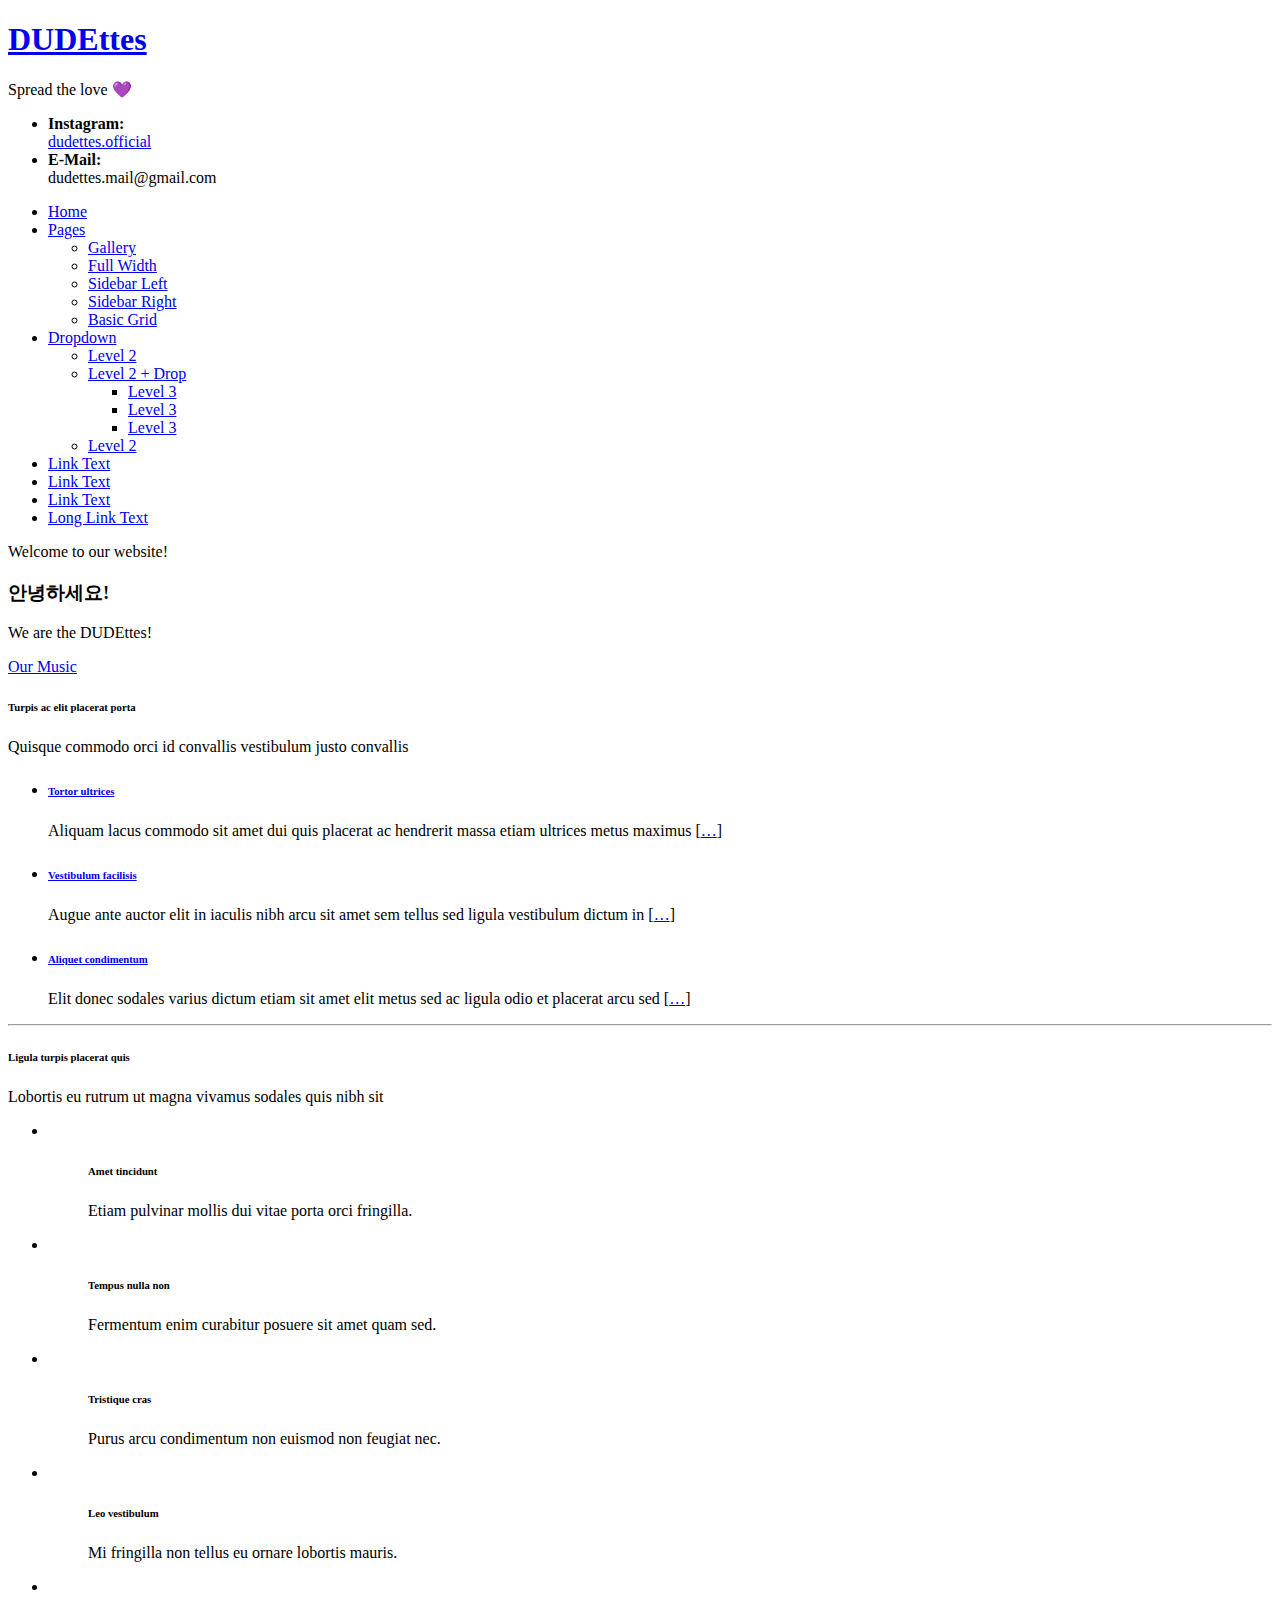
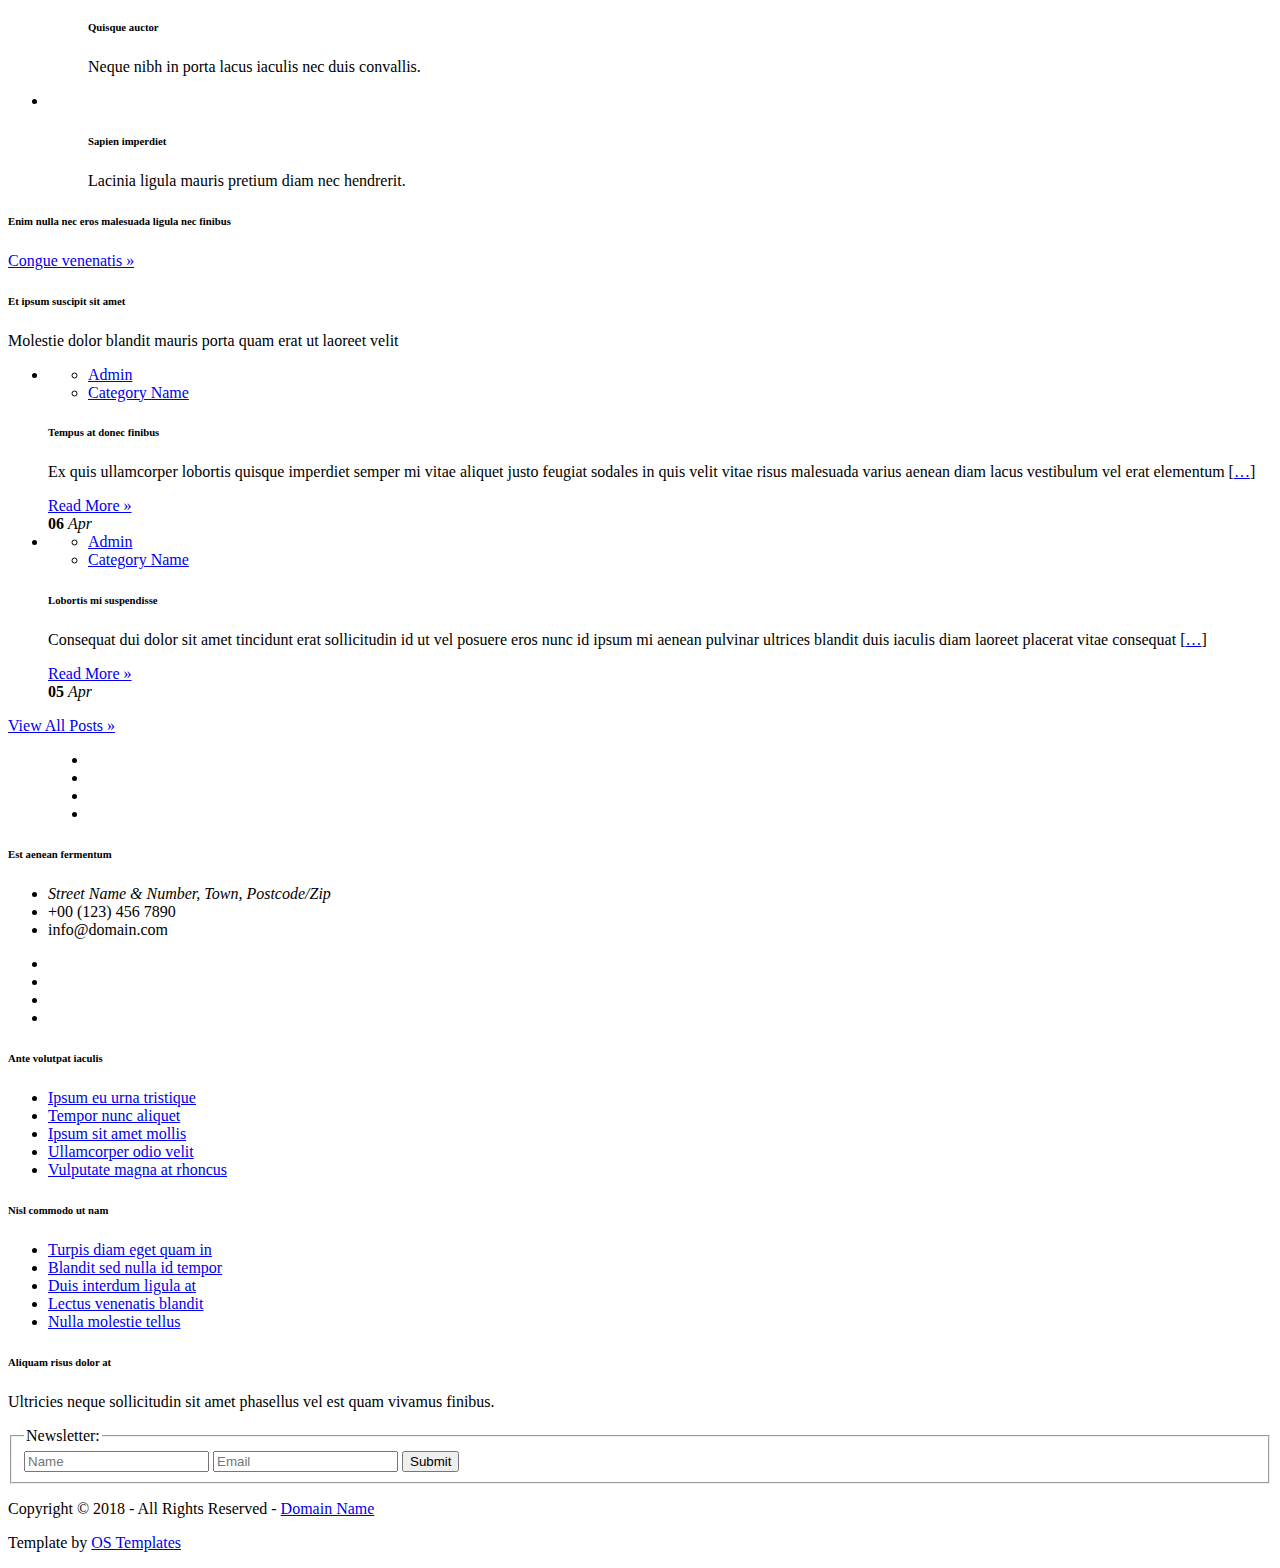
==== index.html @ 5d9198ef "Add files via upload" ====
<!DOCTYPE html>
<!--
Template Name: Chershoee
Author: <a href="https://www.os-templates.com/">OS Templates</a>
Author URI: https://www.os-templates.com/
Licence: Free to use under our free template licence terms
Licence URI: https://www.os-templates.com/template-terms
-->
<html lang="">
<!-- To declare your language - read more here: https://www.w3.org/International/questions/qa-html-language-declarations -->
<head>
<title>DUDEttes</title>
<meta charset="utf-8">
<meta name="viewport" content="width=device-width, initial-scale=1.0, maximum-scale=1.0, user-scalable=no">
<link href="layout/styles/layout.css" rel="stylesheet" type="text/css" media="all">
</head>
<body id="top">
<!-- ################################################################################################ -->
<!-- ################################################################################################ -->
<!-- ################################################################################################ -->
<div class="wrapper row1">
  <header id="header" class="hoc clear"> 
    <!-- ################################################################################################ -->
    <div id="logo" class="fl_left">
      <h1><a href="index.html">DUDEttes</a></h1>
      <p>Spread the love 💜</p>
    </div>
    <div id="quickinfo" class="fl_right">
      <ul class="nospace inline">
        <li><strong>Instagram:</strong><br>
          <a href="https://www.instagram.com/dudettes.official/">dudettes.official</a></li>
        <li><strong>E-Mail:</strong><br>
          dudettes.mail@gmail.com</li>
      </ul>
    </div>
    <!-- ################################################################################################ -->
  </header>
  <nav id="mainav" class="hoc clear"> 
    <!-- ################################################################################################ -->
    <ul class="clear">
      <li class="active"><a href="index.html">Home</a></li>
      <li><a class="drop" href="#">Pages</a>
        <ul>
          <li><a href="pages/gallery.html">Gallery</a></li>
          <li><a href="pages/full-width.html">Full Width</a></li>
          <li><a href="pages/sidebar-left.html">Sidebar Left</a></li>
          <li><a href="pages/sidebar-right.html">Sidebar Right</a></li>
          <li><a href="pages/basic-grid.html">Basic Grid</a></li>
        </ul>
      </li>
      <li><a class="drop" href="#">Dropdown</a>
        <ul>
          <li><a href="#">Level 2</a></li>
          <li><a class="drop" href="#">Level 2 + Drop</a>
            <ul>
              <li><a href="#">Level 3</a></li>
              <li><a href="#">Level 3</a></li>
              <li><a href="#">Level 3</a></li>
            </ul>
          </li>
          <li><a href="#">Level 2</a></li>
        </ul>
      </li>
      <li><a href="#">Link Text</a></li>
      <li><a href="#">Link Text</a></li>
      <li><a href="#">Link Text</a></li>
      <li><a href="#">Long Link Text</a></li>
    </ul>
    <!-- ################################################################################################ -->
  </nav>
</div>
<!-- ################################################################################################ -->
<!-- ################################################################################################ -->
<!-- ################################################################################################ -->
<div class="wrapper bgded overlay" style="background-image:url('images/demo/backgrounds/01.png');">
  <div id="pageintro" class="hoc clear"> 
    <!-- ################################################################################################ -->
    <article>
      <p>Welcome to our website!</p>
      <h3 class="heading">안녕하세요!</h3>
      <p>We are the DUDEttes!</p>
      <footer><a class="btn" href="#">Our Music</a></footer>
    </article>
    <!-- ################################################################################################ -->
  </div>
</div>
<!-- ################################################################################################ -->
<!-- ################################################################################################ -->
<!-- ################################################################################################ -->
<div class="wrapper row3">
  <main class="hoc container clear"> 
    <!-- main body -->
    <!-- ################################################################################################ -->
    <section id="introblocks">
      <div class="sectiontitle">
        <h6 class="heading">Turpis ac elit placerat porta</h6>
        <p>Quisque commodo orci id convallis vestibulum justo convallis</p>
      </div>
      <ul class="nospace group">
        <li class="one_third first">
          <article><i class="fa fa-futbol-o"></i>
            <h6 class="heading font-x1"><a href="#">Tortor ultrices</a></h6>
            <p>Aliquam lacus commodo sit amet dui quis placerat ac hendrerit massa etiam ultrices metus maximus [<a href="#">&hellip;</a>]</p>
          </article>
        </li>
        <li class="one_third">
          <article><i class="fa fa-linode"></i>
            <h6 class="heading font-x1"><a href="#">Vestibulum facilisis</a></h6>
            <p>Augue ante auctor elit in iaculis nibh arcu sit amet sem tellus sed ligula vestibulum dictum in [<a href="#">&hellip;</a>]</p>
          </article>
        </li>
        <li class="one_third">
          <article><i class="fa fa-s15"></i>
            <h6 class="heading font-x1"><a href="#">Aliquet condimentum</a></h6>
            <p>Elit donec sodales varius dictum etiam sit amet elit metus sed ac ligula odio et placerat arcu sed [<a href="#">&hellip;</a>]</p>
          </article>
        </li>
      </ul>
    </section>
    <!-- ################################################################################################ -->
    <hr class="btmspace-80">
    <!-- ################################################################################################ -->
    <section>
      <div class="sectiontitle">
        <h6 class="heading">Ligula turpis placerat quis</h6>
        <p>Lobortis eu rutrum ut magna vivamus sodales quis nibh sit</p>
      </div>
      <ul class="nospace group overview">
        <li class="one_third">
          <figure><a href="#"><img src="images/demo/320x240.png" alt=""></a>
            <figcaption>
              <h6 class="heading">Amet tincidunt</h6>
              <p>Etiam pulvinar mollis dui vitae porta orci fringilla.</p>
            </figcaption>
          </figure>
        </li>
        <li class="one_third">
          <figure><a href="#"><img src="images/demo/320x240.png" alt=""></a>
            <figcaption>
              <h6 class="heading">Tempus nulla non</h6>
              <p>Fermentum enim curabitur posuere sit amet quam sed.</p>
            </figcaption>
          </figure>
        </li>
        <li class="one_third">
          <figure><a href="#"><img src="images/demo/320x240.png" alt=""></a>
            <figcaption>
              <h6 class="heading">Tristique cras</h6>
              <p>Purus arcu condimentum non euismod non feugiat nec.</p>
            </figcaption>
          </figure>
        </li>
        <li class="one_third">
          <figure><a href="#"><img src="images/demo/320x240.png" alt=""></a>
            <figcaption>
              <h6 class="heading">Leo vestibulum</h6>
              <p>Mi fringilla non tellus eu ornare lobortis mauris.</p>
            </figcaption>
          </figure>
        </li>
        <li class="one_third">
          <figure><a href="#"><img src="images/demo/320x240.png" alt=""></a>
            <figcaption>
              <h6 class="heading">Quisque auctor</h6>
              <p>Neque nibh in porta lacus iaculis nec duis convallis.</p>
            </figcaption>
          </figure>
        </li>
        <li class="one_third">
          <figure><a href="#"><img src="images/demo/320x240.png" alt=""></a>
            <figcaption>
              <h6 class="heading">Sapien imperdiet</h6>
              <p>Lacinia ligula mauris pretium diam nec hendrerit.</p>
            </figcaption>
          </figure>
        </li>
      </ul>
    </section>
    <!-- ################################################################################################ -->
    <!-- / main body -->
    <div class="clear"></div>
  </main>
</div>
<!-- ################################################################################################ -->
<!-- ################################################################################################ -->
<!-- ################################################################################################ -->
<div class="wrapper coloured">
  <article class="hoc cta clear"> 
    <!-- ################################################################################################ -->
    <h6 class="three_quarter first">Enim nulla nec eros malesuada ligula nec finibus</h6>
    <footer class="one_quarter"><a class="btn" href="#">Congue venenatis &raquo;</a></footer>
    <!-- ################################################################################################ -->
  </article>
</div>
<!-- ################################################################################################ -->
<!-- ################################################################################################ -->
<!-- ################################################################################################ -->
<div class="wrapper row3">
  <section class="hoc container clear"> 
    <!-- ################################################################################################ -->
    <div class="sectiontitle">
      <h6 class="heading">Et ipsum suscipit sit amet</h6>
      <p>Molestie dolor blandit mauris porta quam erat ut laoreet velit</p>
    </div>
    <ul class="nospace group latest">
      <li class="one_half first">
        <article>
          <div class="excerpt">
            <ul class="nospace meta">
              <li><i class="fa fa-user"></i> <a href="#">Admin</a></li>
              <li><i class="fa fa-tag"></i> <a href="#">Category Name</a></li>
            </ul>
            <h6 class="heading">Tempus at donec finibus</h6>
            <p>Ex quis ullamcorper lobortis quisque imperdiet semper mi vitae aliquet justo feugiat sodales in quis velit vitae risus malesuada varius aenean diam lacus vestibulum vel erat elementum [<a href="#">&hellip;</a>]</p>
            <footer><a href="#">Read More &raquo;</a></footer>
          </div>
          <time datetime="2045-04-06T08:15+00:00"><strong>06</strong> <em>Apr</em></time>
        </article>
      </li>
      <li class="one_half">
        <article>
          <div class="excerpt">
            <ul class="nospace meta">
              <li><i class="fa fa-user"></i> <a href="#">Admin</a></li>
              <li><i class="fa fa-tag"></i> <a href="#">Category Name</a></li>
            </ul>
            <h6 class="heading">Lobortis mi suspendisse</h6>
            <p>Consequat dui dolor sit amet tincidunt erat sollicitudin id ut vel posuere eros nunc id ipsum mi aenean pulvinar ultrices blandit duis iaculis diam laoreet placerat vitae consequat [<a href="#">&hellip;</a>]</p>
            <footer><a href="#">Read More &raquo;</a></footer>
          </div>
          <time datetime="2045-04-05T08:15+00:00"><strong>05</strong> <em>Apr</em></time>
        </article>
      </li>
    </ul>
    <footer class="center"><a class="btn" href="#">View All Posts &raquo;</a></footer>
    <!-- ################################################################################################ -->
  </section>
</div>
<!-- ################################################################################################ -->
<!-- ################################################################################################ -->
<!-- ################################################################################################ -->
<div class="wrapper row2">
  <figure class="hoc container clear clients"> 
    <!-- ################################################################################################ -->
    <ul class="nospace group">
      <li class="one_quarter first"><a href="#"><img src="images/demo/222x100.png" alt=""></a></li>
      <li class="one_quarter"><a href="#"><img src="images/demo/222x100.png" alt=""></a></li>
      <li class="one_quarter"><a href="#"><img src="images/demo/222x100.png" alt=""></a></li>
      <li class="one_quarter"><a href="#"><img src="images/demo/222x100.png" alt=""></a></li>
    </ul>
    <!-- ################################################################################################ -->
  </figure>
</div>
<!-- ################################################################################################ -->
<!-- ################################################################################################ -->
<!-- ################################################################################################ -->
<div class="wrapper row4">
  <footer id="footer" class="hoc clear"> 
    <!-- ################################################################################################ -->
    <div class="one_quarter first">
      <h6 class="heading">Est aenean fermentum</h6>
      <ul class="nospace btmspace-30 linklist contact">
        <li><i class="fa fa-map-marker"></i>
          <address>
          Street Name &amp; Number, Town, Postcode/Zip
          </address>
        </li>
        <li><i class="fa fa-phone"></i> +00 (123) 456 7890</li>
        <li><i class="fa fa-envelope-o"></i> info@domain.com</li>
      </ul>
      <ul class="faico clear">
        <li><a class="faicon-facebook" href="#"><i class="fa fa-facebook"></i></a></li>
        <li><a class="faicon-twitter" href="#"><i class="fa fa-twitter"></i></a></li>
        <li><a class="faicon-dribble" href="#"><i class="fa fa-dribbble"></i></a></li>
        <li><a class="faicon-linkedin" href="#"><i class="fa fa-linkedin"></i></a></li>
      </ul>
    </div>
    <div class="one_quarter">
      <h6 class="heading">Ante volutpat iaculis</h6>
      <ul class="nospace linklist">
        <li><a href="#">Ipsum eu urna tristique</a></li>
        <li><a href="#">Tempor nunc aliquet</a></li>
        <li><a href="#">Ipsum sit amet mollis</a></li>
        <li><a href="#">Ullamcorper odio velit</a></li>
        <li><a href="#">Vulputate magna at rhoncus</a></li>
      </ul>
    </div>
    <div class="one_quarter">
      <h6 class="heading">Nisl commodo ut nam</h6>
      <ul class="nospace linklist">
        <li><a href="#">Turpis diam eget quam in</a></li>
        <li><a href="#">Blandit sed nulla id tempor</a></li>
        <li><a href="#">Duis interdum ligula at</a></li>
        <li><a href="#">Lectus venenatis blandit</a></li>
        <li><a href="#">Nulla molestie tellus</a></li>
      </ul>
    </div>
    <div class="one_quarter">
      <h6 class="heading">Aliquam risus dolor at</h6>
      <p class="nospace btmspace-15">Ultricies neque sollicitudin sit amet phasellus vel est quam vivamus finibus.</p>
      <form method="post" action="#">
        <fieldset>
          <legend>Newsletter:</legend>
          <input class="btmspace-15" type="text" value="" placeholder="Name">
          <input class="btmspace-15" type="text" value="" placeholder="Email">
          <button type="submit" value="submit">Submit</button>
        </fieldset>
      </form>
    </div>
    <!-- ################################################################################################ -->
  </footer>
</div>
<!-- ################################################################################################ -->
<!-- ################################################################################################ -->
<!-- ################################################################################################ -->
<div class="wrapper row5">
  <div id="copyright" class="hoc clear"> 
    <!-- ################################################################################################ -->
    <p class="fl_left">Copyright &copy; 2018 - All Rights Reserved - <a href="#">Domain Name</a></p>
    <p class="fl_right">Template by <a target="_blank" href="https://www.os-templates.com/" title="Free Website Templates">OS Templates</a></p>
    <!-- ################################################################################################ -->
  </div>
</div>
<!-- ################################################################################################ -->
<!-- ################################################################################################ -->
<!-- ################################################################################################ -->
<a id="backtotop" href="#top"><i class="fa fa-chevron-up"></i></a>
<!-- JAVASCRIPTS -->
<script src="layout/scripts/jquery.min.js"></script>
<script src="layout/scripts/jquery.backtotop.js"></script>
<script src="layout/scripts/jquery.mobilemenu.js"></script>
</body>
</html>
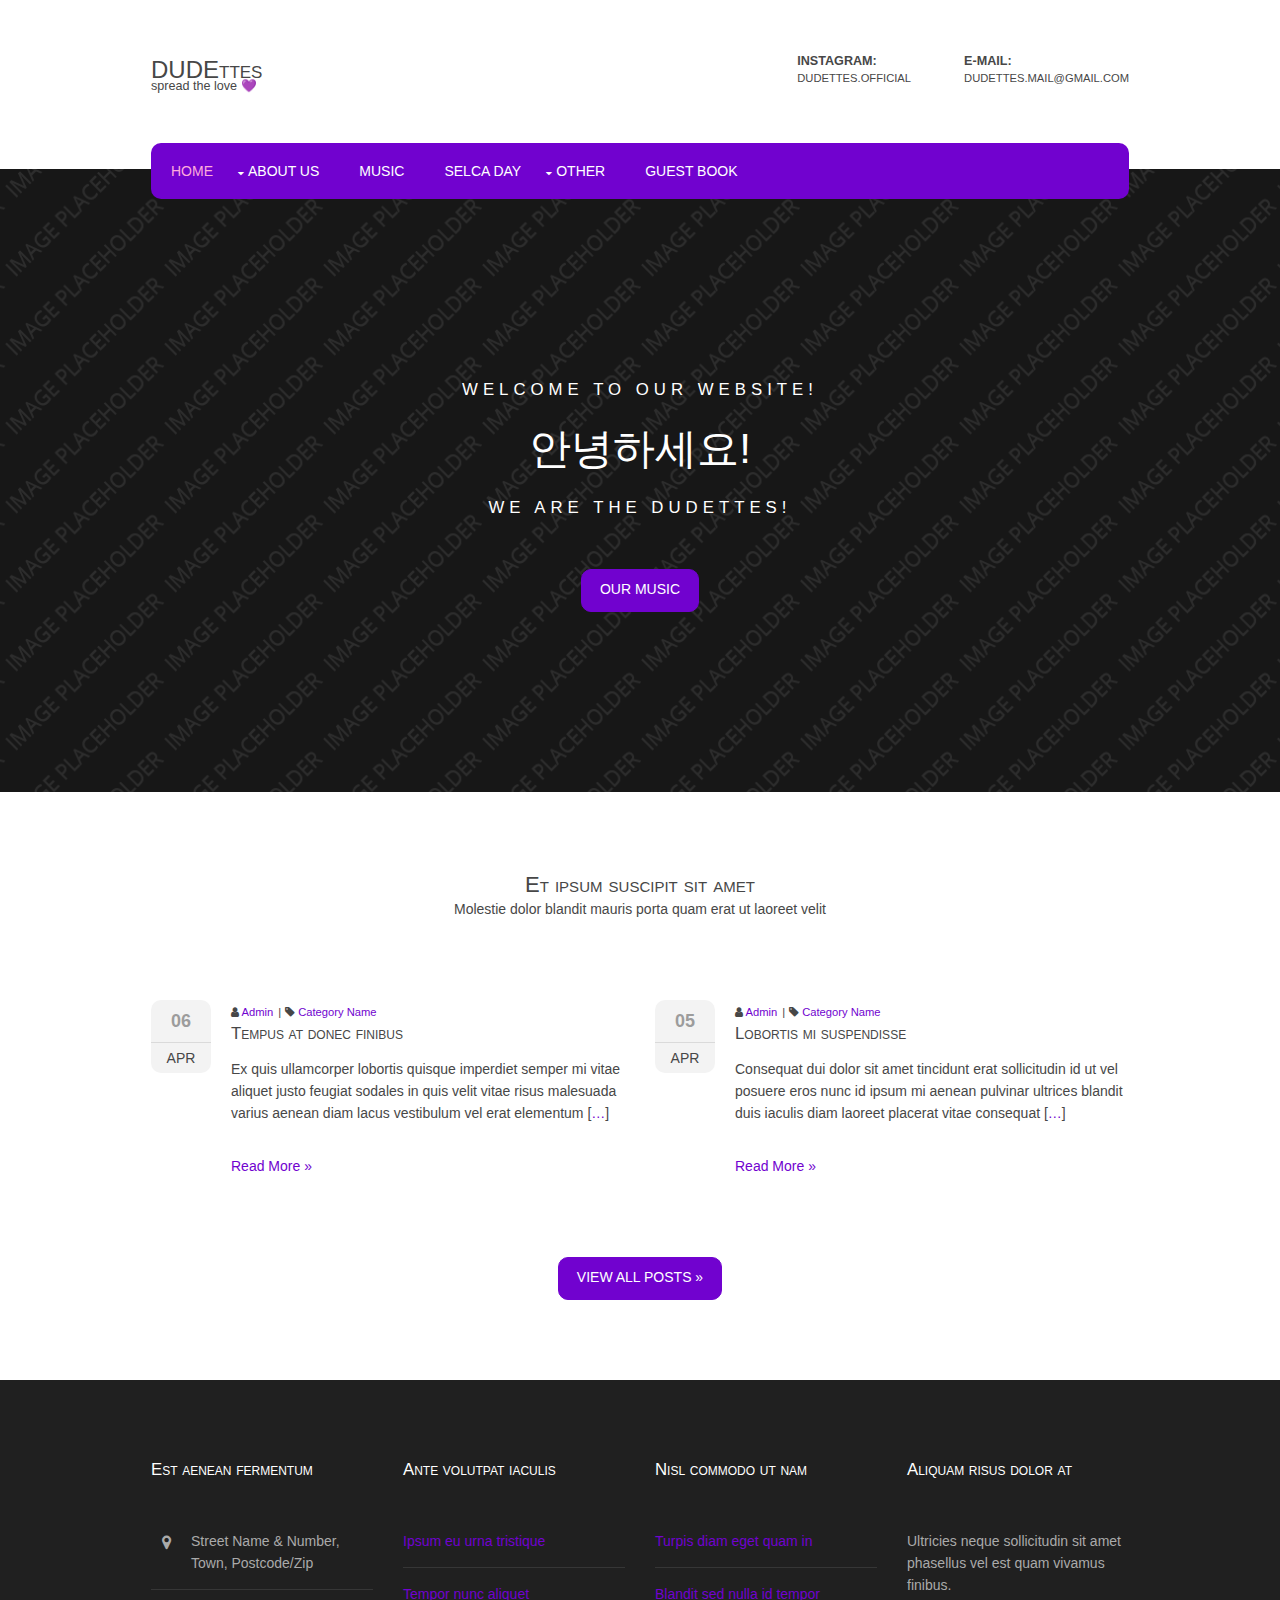
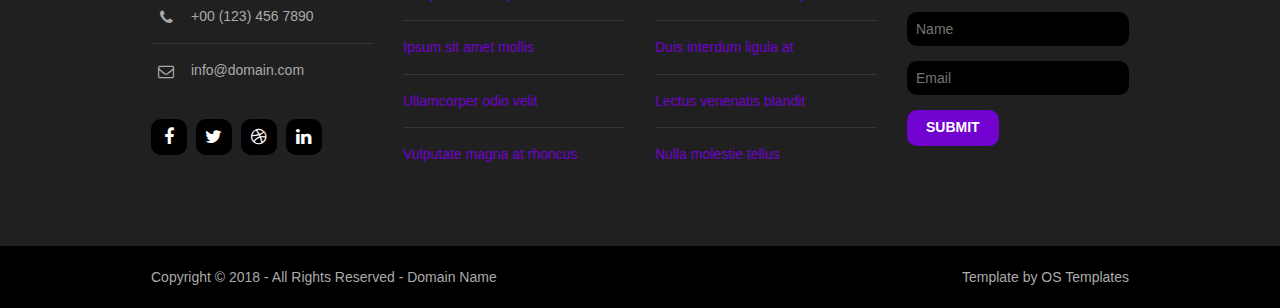
==== commit 0c95011d: "Adding nav-bar" ====
--- a/index.html
+++ b/index.html
@@ -19,7 +19,7 @@
 <!-- ################################################################################################ -->
 <!-- ################################################################################################ -->
 <div class="wrapper row1">
-  <header id="header" class="hoc clear"> 
+  <header id="header" class="hoc clear">
     <!-- ################################################################################################ -->
     <div id="logo" class="fl_left">
       <h1><a href="index.html">DUDEttes</a></h1>
@@ -35,36 +35,28 @@
     </div>
     <!-- ################################################################################################ -->
   </header>
-  <nav id="mainav" class="hoc clear"> 
+  <nav id="mainav" class="hoc clear">
     <!-- ################################################################################################ -->
     <ul class="clear">
       <li class="active"><a href="index.html">Home</a></li>
-      <li><a class="drop" href="#">Pages</a>
+      <li><a class="drop" href="about.html">About Us</a>
         <ul>
-          <li><a href="pages/gallery.html">Gallery</a></li>
-          <li><a href="pages/full-width.html">Full Width</a></li>
-          <li><a href="pages/sidebar-left.html">Sidebar Left</a></li>
-          <li><a href="pages/sidebar-right.html">Sidebar Right</a></li>
-          <li><a href="pages/basic-grid.html">Basic Grid</a></li>
+          <li><a href="#l">Welcome</a></li>
+          <li><a href="#">Member</a></li>
+          <li><a href="#">Subunits</a></li>
         </ul>
       </li>
-      <li><a class="drop" href="#">Dropdown</a>
+      <li><a href="#">Music</a></li>
+      <li><a href="#">Selca Day</a></li>
+      <li><a class="drop" href="#">Other</a>
         <ul>
-          <li><a href="#">Level 2</a></li>
-          <li><a class="drop" href="#">Level 2 + Drop</a>
-            <ul>
-              <li><a href="#">Level 3</a></li>
-              <li><a href="#">Level 3</a></li>
-              <li><a href="#">Level 3</a></li>
-            </ul>
-          </li>
-          <li><a href="#">Level 2</a></li>
+          <li><a href="#">Sightings</a></li>
+          <li><a href="#">Merchandise</a></li>
+          <li><a href="#">Travelblog</a></li>
+          <li><a href="#">Statements</a></li>
         </ul>
       </li>
-      <li><a href="#">Link Text</a></li>
-      <li><a href="#">Link Text</a></li>
-      <li><a href="#">Link Text</a></li>
-      <li><a href="#">Long Link Text</a></li>
+      <li><a href="#">Guest Book</a></li>
     </ul>
     <!-- ################################################################################################ -->
   </nav>
@@ -73,7 +65,7 @@
 <!-- ################################################################################################ -->
 <!-- ################################################################################################ -->
 <div class="wrapper bgded overlay" style="background-image:url('images/demo/backgrounds/01.png');">
-  <div id="pageintro" class="hoc clear"> 
+  <div id="pageintro" class="hoc clear">
     <!-- ################################################################################################ -->
     <article>
       <p>Welcome to our website!</p>
@@ -88,115 +80,7 @@
 <!-- ################################################################################################ -->
 <!-- ################################################################################################ -->
 <div class="wrapper row3">
-  <main class="hoc container clear"> 
-    <!-- main body -->
-    <!-- ################################################################################################ -->
-    <section id="introblocks">
-      <div class="sectiontitle">
-        <h6 class="heading">Turpis ac elit placerat porta</h6>
-        <p>Quisque commodo orci id convallis vestibulum justo convallis</p>
-      </div>
-      <ul class="nospace group">
-        <li class="one_third first">
-          <article><i class="fa fa-futbol-o"></i>
-            <h6 class="heading font-x1"><a href="#">Tortor ultrices</a></h6>
-            <p>Aliquam lacus commodo sit amet dui quis placerat ac hendrerit massa etiam ultrices metus maximus [<a href="#">&hellip;</a>]</p>
-          </article>
-        </li>
-        <li class="one_third">
-          <article><i class="fa fa-linode"></i>
-            <h6 class="heading font-x1"><a href="#">Vestibulum facilisis</a></h6>
-            <p>Augue ante auctor elit in iaculis nibh arcu sit amet sem tellus sed ligula vestibulum dictum in [<a href="#">&hellip;</a>]</p>
-          </article>
-        </li>
-        <li class="one_third">
-          <article><i class="fa fa-s15"></i>
-            <h6 class="heading font-x1"><a href="#">Aliquet condimentum</a></h6>
-            <p>Elit donec sodales varius dictum etiam sit amet elit metus sed ac ligula odio et placerat arcu sed [<a href="#">&hellip;</a>]</p>
-          </article>
-        </li>
-      </ul>
-    </section>
-    <!-- ################################################################################################ -->
-    <hr class="btmspace-80">
-    <!-- ################################################################################################ -->
-    <section>
-      <div class="sectiontitle">
-        <h6 class="heading">Ligula turpis placerat quis</h6>
-        <p>Lobortis eu rutrum ut magna vivamus sodales quis nibh sit</p>
-      </div>
-      <ul class="nospace group overview">
-        <li class="one_third">
-          <figure><a href="#"><img src="images/demo/320x240.png" alt=""></a>
-            <figcaption>
-              <h6 class="heading">Amet tincidunt</h6>
-              <p>Etiam pulvinar mollis dui vitae porta orci fringilla.</p>
-            </figcaption>
-          </figure>
-        </li>
-        <li class="one_third">
-          <figure><a href="#"><img src="images/demo/320x240.png" alt=""></a>
-            <figcaption>
-              <h6 class="heading">Tempus nulla non</h6>
-              <p>Fermentum enim curabitur posuere sit amet quam sed.</p>
-            </figcaption>
-          </figure>
-        </li>
-        <li class="one_third">
-          <figure><a href="#"><img src="images/demo/320x240.png" alt=""></a>
-            <figcaption>
-              <h6 class="heading">Tristique cras</h6>
-              <p>Purus arcu condimentum non euismod non feugiat nec.</p>
-            </figcaption>
-          </figure>
-        </li>
-        <li class="one_third">
-          <figure><a href="#"><img src="images/demo/320x240.png" alt=""></a>
-            <figcaption>
-              <h6 class="heading">Leo vestibulum</h6>
-              <p>Mi fringilla non tellus eu ornare lobortis mauris.</p>
-            </figcaption>
-          </figure>
-        </li>
-        <li class="one_third">
-          <figure><a href="#"><img src="images/demo/320x240.png" alt=""></a>
-            <figcaption>
-              <h6 class="heading">Quisque auctor</h6>
-              <p>Neque nibh in porta lacus iaculis nec duis convallis.</p>
-            </figcaption>
-          </figure>
-        </li>
-        <li class="one_third">
-          <figure><a href="#"><img src="images/demo/320x240.png" alt=""></a>
-            <figcaption>
-              <h6 class="heading">Sapien imperdiet</h6>
-              <p>Lacinia ligula mauris pretium diam nec hendrerit.</p>
-            </figcaption>
-          </figure>
-        </li>
-      </ul>
-    </section>
-    <!-- ################################################################################################ -->
-    <!-- / main body -->
-    <div class="clear"></div>
-  </main>
-</div>
-<!-- ################################################################################################ -->
-<!-- ################################################################################################ -->
-<!-- ################################################################################################ -->
-<div class="wrapper coloured">
-  <article class="hoc cta clear"> 
-    <!-- ################################################################################################ -->
-    <h6 class="three_quarter first">Enim nulla nec eros malesuada ligula nec finibus</h6>
-    <footer class="one_quarter"><a class="btn" href="#">Congue venenatis &raquo;</a></footer>
-    <!-- ################################################################################################ -->
-  </article>
-</div>
-<!-- ################################################################################################ -->
-<!-- ################################################################################################ -->
-<!-- ################################################################################################ -->
-<div class="wrapper row3">
-  <section class="hoc container clear"> 
+  <section class="hoc container clear">
     <!-- ################################################################################################ -->
     <div class="sectiontitle">
       <h6 class="heading">Et ipsum suscipit sit amet</h6>
@@ -239,23 +123,8 @@
 <!-- ################################################################################################ -->
 <!-- ################################################################################################ -->
 <!-- ################################################################################################ -->
-<div class="wrapper row2">
-  <figure class="hoc container clear clients"> 
-    <!-- ################################################################################################ -->
-    <ul class="nospace group">
-      <li class="one_quarter first"><a href="#"><img src="images/demo/222x100.png" alt=""></a></li>
-      <li class="one_quarter"><a href="#"><img src="images/demo/222x100.png" alt=""></a></li>
-      <li class="one_quarter"><a href="#"><img src="images/demo/222x100.png" alt=""></a></li>
-      <li class="one_quarter"><a href="#"><img src="images/demo/222x100.png" alt=""></a></li>
-    </ul>
-    <!-- ################################################################################################ -->
-  </figure>
-</div>
-<!-- ################################################################################################ -->
-<!-- ################################################################################################ -->
-<!-- ################################################################################################ -->
 <div class="wrapper row4">
-  <footer id="footer" class="hoc clear"> 
+  <footer id="footer" class="hoc clear">
     <!-- ################################################################################################ -->
     <div class="one_quarter first">
       <h6 class="heading">Est aenean fermentum</h6>
@@ -314,7 +183,7 @@
 <!-- ################################################################################################ -->
 <!-- ################################################################################################ -->
 <div class="wrapper row5">
-  <div id="copyright" class="hoc clear"> 
+  <div id="copyright" class="hoc clear">
     <!-- ################################################################################################ -->
     <p class="fl_left">Copyright &copy; 2018 - All Rights Reserved - <a href="#">Domain Name</a></p>
     <p class="fl_right">Template by <a target="_blank" href="https://www.os-templates.com/" title="Free Website Templates">OS Templates</a></p>
@@ -330,4 +199,4 @@
 <script src="layout/scripts/jquery.backtotop.js"></script>
 <script src="layout/scripts/jquery.mobilemenu.js"></script>
 </body>
-</html>+</html>
--- a/layout/styles/layout.css
+++ b/layout/styles/layout.css
@@ -0,0 +1,437 @@
+@charset "utf-8";
+/*
+Template Name: Chershoee
+Author: <a href="https://www.os-templates.com/">OS Templates</a>
+Author URI: https://www.os-templates.com/
+Licence: Free to use under our free template licence terms
+Licence URI: https://www.os-templates.com/template-terms
+File: Layout CSS
+*/
+
+@import url("font-awesome.min.css");
+@import url("framework.css");
+
+/* Rows
+--------------------------------------------------------------------------------------------------------------- */
+.row1, .row1 a{}
+.row2, .row2 a{}
+.row3, .row3 a{}
+.row4, .row4 a{}
+.row5, .row5 a{}
+
+
+/* Header
+--------------------------------------------------------------------------------------------------------------- */
+#header{padding:50px 0;}
+
+#header #logo *{margin:0; padding:0; line-height:1;}
+#header #logo h1{margin-top:8px; font-size:24px;}
+#header #logo p{margin-top:-2px; font-size:.9rem; text-transform:lowercase;}
+
+#header #quickinfo{font-size:.8rem; text-transform:uppercase;}
+#header #quickinfo li{margin-right:50px;}
+#header #quickinfo li:last-child{margin-right:0;}
+#header #quickinfo strong{display:block; margin:0 0 -5px 0; padding:0; font-size:.9rem;}
+#header #quickinfo br{display:none;}
+
+
+/* Page Intro
+--------------------------------------------------------------------------------------------------------------- */
+#pageintro{padding:180px 0;}
+
+#pageintro article{display:block; max-width:65%; margin:0 auto; text-align:center;}
+#pageintro .heading{margin-bottom:20px; font-size:3rem;}
+#pageintro p{margin:0 0 20px 0; text-transform:uppercase; font-size:1.2rem; letter-spacing:5px;}
+#pageintro footer{margin-top:50px;}
+
+
+/* Content Area
+--------------------------------------------------------------------------------------------------------------- */
+.container{padding:80px 0;}
+
+/* Content */
+.container .content{}
+
+.sectiontitle{display:block; max-width:55%; margin:0 auto 80px; text-align:center;}
+.sectiontitle *{margin:0;}
+
+#introblocks{margin-bottom:80px;}
+#introblocks > ul > li{padding:20px;}
+#introblocks article{display:block; position:relative; padding:0 0 0 60px; line-height:normal;}
+#introblocks article *{margin:0; padding:0;}
+#introblocks article i{display:inline-block; position:absolute; top:0; left:0; width:60px; overflow:hidden; line-height:1; font-size:32px;}
+#introblocks article .heading{margin-bottom:10px;}
+
+.overview{}
+.overview > li{margin-bottom:30px;}
+.overview > li:nth-last-child(-n+3){margin-bottom:0;}/* Removes bottom margin from the last three items - margin is restored in the media queries when items stack */
+.overview > li:nth-child(3n+1){margin-left:0; clear:left;}/* Removes the need to add class="first" */
+.overview > li figure{position:relative; max-width:320px;}
+.overview > li figure a::after{position:absolute; top:0; right:0; bottom:0; left:0; content:"";}
+.overview > li figure figcaption{display:block; position:absolute; bottom:0; width:100%; padding:15px;}
+.overview > li figure a::after, .overview > li figure figcaption{opacity:0;}
+.overview > li figure:hover a::after, .overview > li figure:hover figcaption{opacity:1;}
+.overview > li figure figcaption *{margin:0;}
+.overview > li figure .heading{margin-bottom:10px; font-size:1.2rem;}
+
+.latest{margin-bottom:80px;}
+.latest > li:last-child{margin-bottom:0;}/* Used when elements stack in small viewports */
+.latest article{position:relative; padding:0 0 0 80px;}
+.latest article time{display:block; position:absolute; top:0; left:0; width:60px;}
+.latest article time *{display:block; margin:0; padding:0; text-align:center; text-transform:uppercase; font-style:normal; line-height:1;}
+.latest article time strong{padding:12px 0; font-size:18px; border-bottom:1px solid; opacity:.5;}
+.latest article time em{padding:8px 0;}
+.latest article .excerpt .meta li{display:inline-block; font-size:.8rem;}
+.latest article .excerpt .meta li::after{margin-left:5px; content:"|";}
+.latest article .excerpt .meta li:last-child::after{margin:0; content:"";}
+.latest article .excerpt .heading{margin:0; font-size:1.2rem;}
+.latest article .excerpt p{margin-bottom:30px;}
+
+.clients{text-align:center;}
+.clients li:last-child{margin-bottom:0;}/* Used when elements stack in small viewports */
+.clients li a{display:inline-block; max-width:100%;}
+
+/* Comments */
+#comments ul{margin:0 0 40px 0; padding:0; list-style:none;}
+#comments li{margin:0 0 10px 0; padding:15px;}
+#comments .avatar{float:right; margin:0 0 10px 10px; padding:3px; border:1px solid;}
+#comments address{font-weight:bold;}
+#comments time{font-size:smaller;}
+#comments .comcont{display:block; margin:0; padding:0;}
+#comments .comcont p{margin:10px 5px 10px 0; padding:0;}
+
+#comments form{display:block; width:100%;}
+#comments input, #comments textarea{width:100%; padding:10px; border:1px solid;}
+#comments textarea{overflow:auto;}
+#comments div{margin-bottom:15px;}
+#comments input[type="submit"], #comments input[type="reset"]{display:inline-block; width:auto; min-width:150px; margin:0; padding:8px 5px; cursor:pointer;}
+
+/* Sidebar */
+.container .sidebar{}
+
+.sidebar .sdb_holder{margin-bottom:50px;}
+.sidebar .sdb_holder:last-child{margin-bottom:0;}
+
+
+/* Click to Action
+--------------------------------------------------------------------------------------------------------------- */
+.cta{padding:50px 0;}
+.cta > :first-child{margin-top:10px;}
+.cta > :last-child{margin-bottom:0;}/* Used when elements stack in smaller viewports */
+
+
+/* Footer
+--------------------------------------------------------------------------------------------------------------- */
+#footer{padding:80px 0;}
+
+#footer .heading{margin-bottom:50px; font-size:1.2rem;}
+
+#footer .linklist li{display:block; margin-bottom:15px; padding:0 0 15px 0; border-bottom:1px solid;}
+#footer .linklist li:last-child{margin:0; padding:0; border:none;}
+#footer .linklist li::before, #footer .linklist li::after{display:table; content:"";}
+#footer .linklist li, #footer .linklist li::after{clear:both;}
+
+#footer .contact{}
+#footer .contact.linklist li, #footer .contact.linklist li:last-child{position:relative; padding-left:40px;}
+#footer .contact li *{margin:0; padding:0; line-height:1.6;}
+#footer .contact li i{display:block; position:absolute; top:0; left:0; width:30px; font-size:16px; text-align:center;}
+
+#footer input, #footer button{border:1px solid;}
+#footer input{display:block; width:100%; padding:8px;}
+#footer button{padding:8px 18px 10px; text-transform:uppercase; font-weight:700; cursor:pointer;}
+
+
+/* Copyright
+--------------------------------------------------------------------------------------------------------------- */
+#copyright{padding:20px 0;}
+#copyright *{margin:0; padding:0;}
+
+
+/* Transition Fade
+This gives a smooth transition to "ALL" elements used in the layout - other than the navigation form used in mobile devices
+If you don't want it to fade all elements, you have to list the ones you want to be faded individually
+Delete it completely to stop fading
+--------------------------------------------------------------------------------------------------------------- */
+*, *::before, *::after{transition:all .3s ease-in-out;}
+#mainav form *{transition:none !important;}
+
+
+/* Add some roundness to individual elements - remove if not wanted
+--------------------------------------------------------------------------------------------------------------- */
+input, button, .btn, .faico a, #backtotop, img, #introblocks li, #mainav, .overview > li figure a::after, .latest article time, .pagination a, .pagination strong{border-radius:10px;}
+
+
+/* ------------------------------------------------------------------------------------------------------------ */
+/* ------------------------------------------------------------------------------------------------------------ */
+/* ------------------------------------------------------------------------------------------------------------ */
+/* ------------------------------------------------------------------------------------------------------------ */
+/* ------------------------------------------------------------------------------------------------------------ */
+
+
+/* Navigation
+--------------------------------------------------------------------------------------------------------------- */
+nav ul, nav ol{margin:0; padding:0; list-style:none;}
+
+#mainav, #breadcrumb, .sidebar nav{line-height:normal;}
+#mainav .drop::after, #mainav li li .drop::after, #breadcrumb li a::after, .sidebar nav a::after{position:absolute; font-family:"FontAwesome"; font-size:10px; line-height:10px;}
+
+/* Top Navigation */
+#mainav{position:relative; margin-bottom:-30px; padding:0; z-index:999;}
+#mainav ul{text-transform:uppercase;}
+#mainav ul ul{z-index:9999; position:absolute; width:180px; text-transform:none; text-align:left;}
+#mainav ul ul ul{left:180px; top:0;}
+#mainav li{display:block; float:left; position:relative; margin:0; padding:0;}
+#mainav li:last-child{margin-right:0;}
+#mainav li li{width:100%; margin:0;}
+#mainav li a{display:block; padding:20px;}
+#mainav li li a{border:solid; border-width:0 0 1px 0;}
+#mainav .drop{padding-left:15px;}
+#mainav li li a, #mainav li li .drop{display:block; margin:0; padding:10px 15px;}
+#mainav .drop::after, #mainav li li .drop::after{content:"\f0d7";}
+#mainav .drop::after{top:25px; left:5px;}
+#mainav li li .drop::after{top:15px; left:5px;}
+#mainav ul ul{visibility:hidden; opacity:0;}
+#mainav ul li:hover > ul{visibility:visible; opacity:1;}
+
+#mainav form{display:none; margin:0; padding:0;}
+#mainav form select, #mainav form select option{display:block; cursor:pointer; outline:none;}
+#mainav form select{width:100%; padding:5px; border:none;}
+#mainav form select option{margin:5px; padding:0; border:none;}
+
+/* Breadcrumb */
+#breadcrumb{padding:150px 0 30px;}
+#breadcrumb ul{margin:0; padding:0; list-style:none; text-transform:uppercase;}
+#breadcrumb li{display:inline-block; margin:0 6px 0 0; padding:0;}
+#breadcrumb li a{display:block; position:relative; margin:0; padding:0 12px 0 0; font-size:12px;}
+#breadcrumb li a::after{top:4px; right:0; content:"\f101";}
+#breadcrumb li:last-child a{margin:0; padding:0;}
+#breadcrumb li:last-child a::after{display:none;}
+#breadcrumb .heading{margin:0; font-size:2rem;}
+
+/* Sidebar Navigation */
+.sidebar nav{display:block; width:100%;}
+.sidebar nav li{margin:0 0 3px 0; padding:0;}
+.sidebar nav a{display:block; position:relative; margin:0; padding:5px 10px 5px 15px; text-decoration:none; border:solid; border-width:0 0 1px 0;}
+.sidebar nav a::after{top:9px; left:5px; content:"\f101";}
+.sidebar nav ul ul a{padding-left:35px;}
+.sidebar nav ul ul a::after{left:25px;}
+.sidebar nav ul ul ul a{padding-left:55px;}
+.sidebar nav ul ul ul a::after{left:45px;}
+
+/* Pagination */
+.pagination{display:block; width:100%; text-align:center; clear:both;}
+.pagination li{display:inline-block; margin:0 2px 0 0;}
+.pagination li:last-child{margin-right:0;}
+.pagination a, .pagination strong{display:block; padding:8px 11px; border:1px solid; background-clip:padding-box; font-weight:normal;}
+
+/* Back to Top */
+#backtotop{z-index:999; display:inline-block; position:fixed; visibility:hidden; bottom:20px; right:20px; width:36px; height:36px; line-height:36px; font-size:16px; text-align:center; opacity:.2;}
+#backtotop i{display:block; width:100%; height:100%; line-height:inherit;}
+#backtotop.visible{visibility:visible; opacity:.5;}
+#backtotop:hover{opacity:1;}
+
+
+/* Tables
+--------------------------------------------------------------------------------------------------------------- */
+table, th, td{border:1px solid; border-collapse:collapse; vertical-align:top;}
+table, th{table-layout:auto;}
+table{width:100%; margin-bottom:15px;}
+th, td{padding:5px 8px;}
+td{border-width:0 1px;}
+
+
+/* Gallery
+--------------------------------------------------------------------------------------------------------------- */
+#gallery{display:block; width:100%; margin-bottom:50px;}
+#gallery figure figcaption{display:block; width:100%; clear:both;}
+#gallery li{margin-bottom:30px;}
+
+
+/* Font Awesome Social Icons
+--------------------------------------------------------------------------------------------------------------- */
+.faico{margin:0; padding:0; list-style:none;}
+.faico li{display:inline-block; margin:8px 5px 0 0; padding:0; line-height:normal;}
+.faico li:last-child{margin-right:0;}
+.faico a{display:inline-block; width:36px; height:36px; line-height:36px; font-size:18px; text-align:center;}
+
+.faico a{color:#FFFFFF; background-color:#000000;}
+.faico a:hover{}
+
+.faicon-dribble:hover{background-color:#EA4C89;}
+.faicon-facebook:hover{background-color:#3B5998;}
+.faicon-google-plus:hover{background-color:#DB4A39;}
+.faicon-linkedin:hover{background-color:#0E76A8;}
+.faicon-twitter:hover{background-color:#00ACEE;}
+.faicon-vk:hover{background-color:#4E658E;}
+
+
+/* ------------------------------------------------------------------------------------------------------------ */
+/* ------------------------------------------------------------------------------------------------------------ */
+/* ------------------------------------------------------------------------------------------------------------ */
+/* ------------------------------------------------------------------------------------------------------------ */
+/* ------------------------------------------------------------------------------------------------------------ */
+
+
+/* Colours
+--------------------------------------------------------------------------------------------------------------- */
+body{color:#474747; background-color:#FFFFFF;}
+a{color:#7102CF;}
+a:active, a:focus{background:transparent;}/* IE10 + 11 Bugfix - prevents grey background */
+hr, .borderedbox{border-color:#D7D7D7;}
+label span{color:#FF0000; background-color:inherit;}
+input:focus, textarea:focus, *:required:focus{border-color:#56AED4;}
+
+.overlay{color:#FFFFFF; background-color:inherit;}
+.overlay::after{color:inherit; background-color:rgba(0,0,0,.55);}
+.overlay.light{color:#474747;}
+.overlay.light::after{background-color:rgba(255,255,255,.7);}
+
+.btn, .btn.inverse:hover{color:#FFFFFF; background-color:#7102CF; border-color:#7102CF;}
+.btn:hover, .btn.inverse{color:inherit; background-color:transparent; border-color:inherit;}
+
+
+/* Rows */
+.row1{color:#474747; background-color:#FFFFFF;}
+.row2{color:#474747; background-color:#F3F3F3;}
+.row3{color:#474747; background-color:#FFFFFF;}
+.row4{color:#AAAAAA; background-color:#202020;}
+.row5, .row5 a{color:#AAAAAA; background-color:#000000;}
+.coloured{color:#FFFFFF; background-color:#000000;}
+
+
+/* Header */
+#header a{color:inherit;}
+
+
+/* Page Intro */
+#pageintro{color:#FFFFFF;}
+
+
+/* Content Area */
+#introblocks > ul > li{color:#474747; background-color:#F3F3F3;}
+
+.overview > li figure a::after{background-color:rgba(0,0,0,.5);}
+.overview > li figure figcaption{color:#FFFFFF;}
+
+.latest article time{color:#474747; background-color:#F3F3F3;}
+.latest article time strong{border-color:rgba(0,0,0,.2);}
+
+
+/* Footer */
+#footer .heading{color:#FFFFFF;}
+#footer hr, #footer .borderedbox, #footer .linklist li{border-color:rgba(255,255,255,.1);}
+
+#footer input, #footer button{border-color:transparent;}
+#footer input{color:#FFFFFF; background-color:#000000;}
+#footer input:focus{border-color:#7102CF;}
+#footer button{color:#FFFFFF; background-color:#7102CF;}
+
+
+/* Navigation */
+#mainav{color:#FFFFFF; background-color:#7102CF;}
+#mainav li a{color:inherit;}
+#mainav .active a, #mainav a:hover, #mainav li:hover > a{color:#FDABDC; background-color:inherit;}
+#mainav li li a, #mainav .active li a{color:#FFFFFF; background-color:rgba(157,5,82,.5);/* #7102CF */ border-color:rgba(0,0,0,.6);}
+#mainav li li:hover > a, #mainav .active .active > a{color:#FDABDC; background-color:#7102CF;}
+#mainav form select{color:#474747; background-color:#FFFFFF;}
+
+#breadcrumb a{color:inherit; background-color:inherit;}
+#breadcrumb li:last-child a{color:#7102CF;}
+
+.container .sidebar nav a{color:inherit; border-color:#D7D7D7;}
+.container .sidebar nav a:hover{color:#7102CF;}
+
+.pagination a, .pagination strong{border-color:#D7D7D7;}
+.pagination .current *{color:#FFFFFF; background-color:#7102CF;}
+
+#backtotop{color:#FFFFFF; background-color:#7102CF;}
+
+
+/* Tables + Comments */
+table, th, td, #comments .avatar, #comments input, #comments textarea{border-color:#D7D7D7;}
+#comments input:focus, #comments textarea:focus, #comments *:required:focus{border-color:#7102CF;}
+th{color:#FFFFFF; background-color:#373737;}
+tr, #comments li, #comments input[type="submit"], #comments input[type="reset"]{color:inherit; background-color:#FBFBFB;}
+tr:nth-child(even), #comments li:nth-child(even){color:inherit; background-color:#F7F7F7;}
+table a, #comments a{background-color:inherit;}
+
+
+/* ------------------------------------------------------------------------------------------------------------ */
+/* ------------------------------------------------------------------------------------------------------------ */
+/* ------------------------------------------------------------------------------------------------------------ */
+/* ------------------------------------------------------------------------------------------------------------ */
+/* ------------------------------------------------------------------------------------------------------------ */
+
+
+/* Media Queries
+--------------------------------------------------------------------------------------------------------------- */
+@-ms-viewport{width:device-width;}
+
+
+/* Max Wrapper Width - Laptop, Desktop etc.
+--------------------------------------------------------------------------------------------------------------- */
+@media screen and (min-width:978px){
+	.hoc{max-width:978px;}
+}
+
+
+/* Mobile Devices
+--------------------------------------------------------------------------------------------------------------- */
+@media screen and (max-width:900px){
+	.hoc{max-width:90%;}
+
+	#header{}
+
+	#mainav{padding:15px;}
+	#mainav ul{display:none;}
+	#mainav form{display:block;}
+
+	#breadcrumb{}
+
+	.container{}
+	#comments input[type="reset"]{margin-top:10px;}
+	.pagination li{display:inline-block; margin:0 5px 5px 0;}
+
+	#footer{}
+
+	#copyright{}
+	#copyright p:first-of-type{margin-bottom:10px;}
+}
+
+
+@media screen and (max-width:750px){
+	.imgl, .imgr{display:inline-block; float:none; margin:0 0 10px 0;}
+	.fl_left, .fl_right{display:block; float:none;}
+	.group .group > *:last-child, .clear .clear > *:last-child, .clear .group > *:last-child, .group .clear > *:last-child{margin-bottom:0;}/* Experimental - Needs more testing in different situations, stops double margin when stacking */
+	.one_half, .one_third, .two_third, .one_quarter, .two_quarter, .three_quarter{display:block; float:none; width:auto; margin:0 0 30px 0; padding:0;}
+
+	#header{text-align:center;}
+	#header #logo{margin:0 0 30px 0;}
+
+	#pageintro article{max-width:none; text-align:left;}
+	#pageintro .heading{font-size:2rem;}
+
+	.sectiontitle{max-width:none;}
+
+	.overview > li:nth-last-child(-n+3){margin-bottom:30px;}
+
+	.cta > :first-child{margin-top:0;}
+
+	#footer{padding-bottom:50px;}/* Not required, just looks a little better */
+}
+
+
+/* Other
+--------------------------------------------------------------------------------------------------------------- */
+@media screen and (max-width:650px){
+	.scrollable{display:block; width:100%; margin:0 0 30px 0; padding:0 0 15px 0; overflow:auto; overflow-x:scroll;}
+	.scrollable table{margin:0; padding:0; white-space:nowrap;}
+
+	.inline li{display:block; margin-bottom:10px;}
+	.pushright li{margin-right:0;}
+
+	.font-x2{font-size:1.4rem;}
+	.font-x3{font-size:1.6rem;}
+
+	#header #quickinfo li{display:block; margin-right:0;}
+}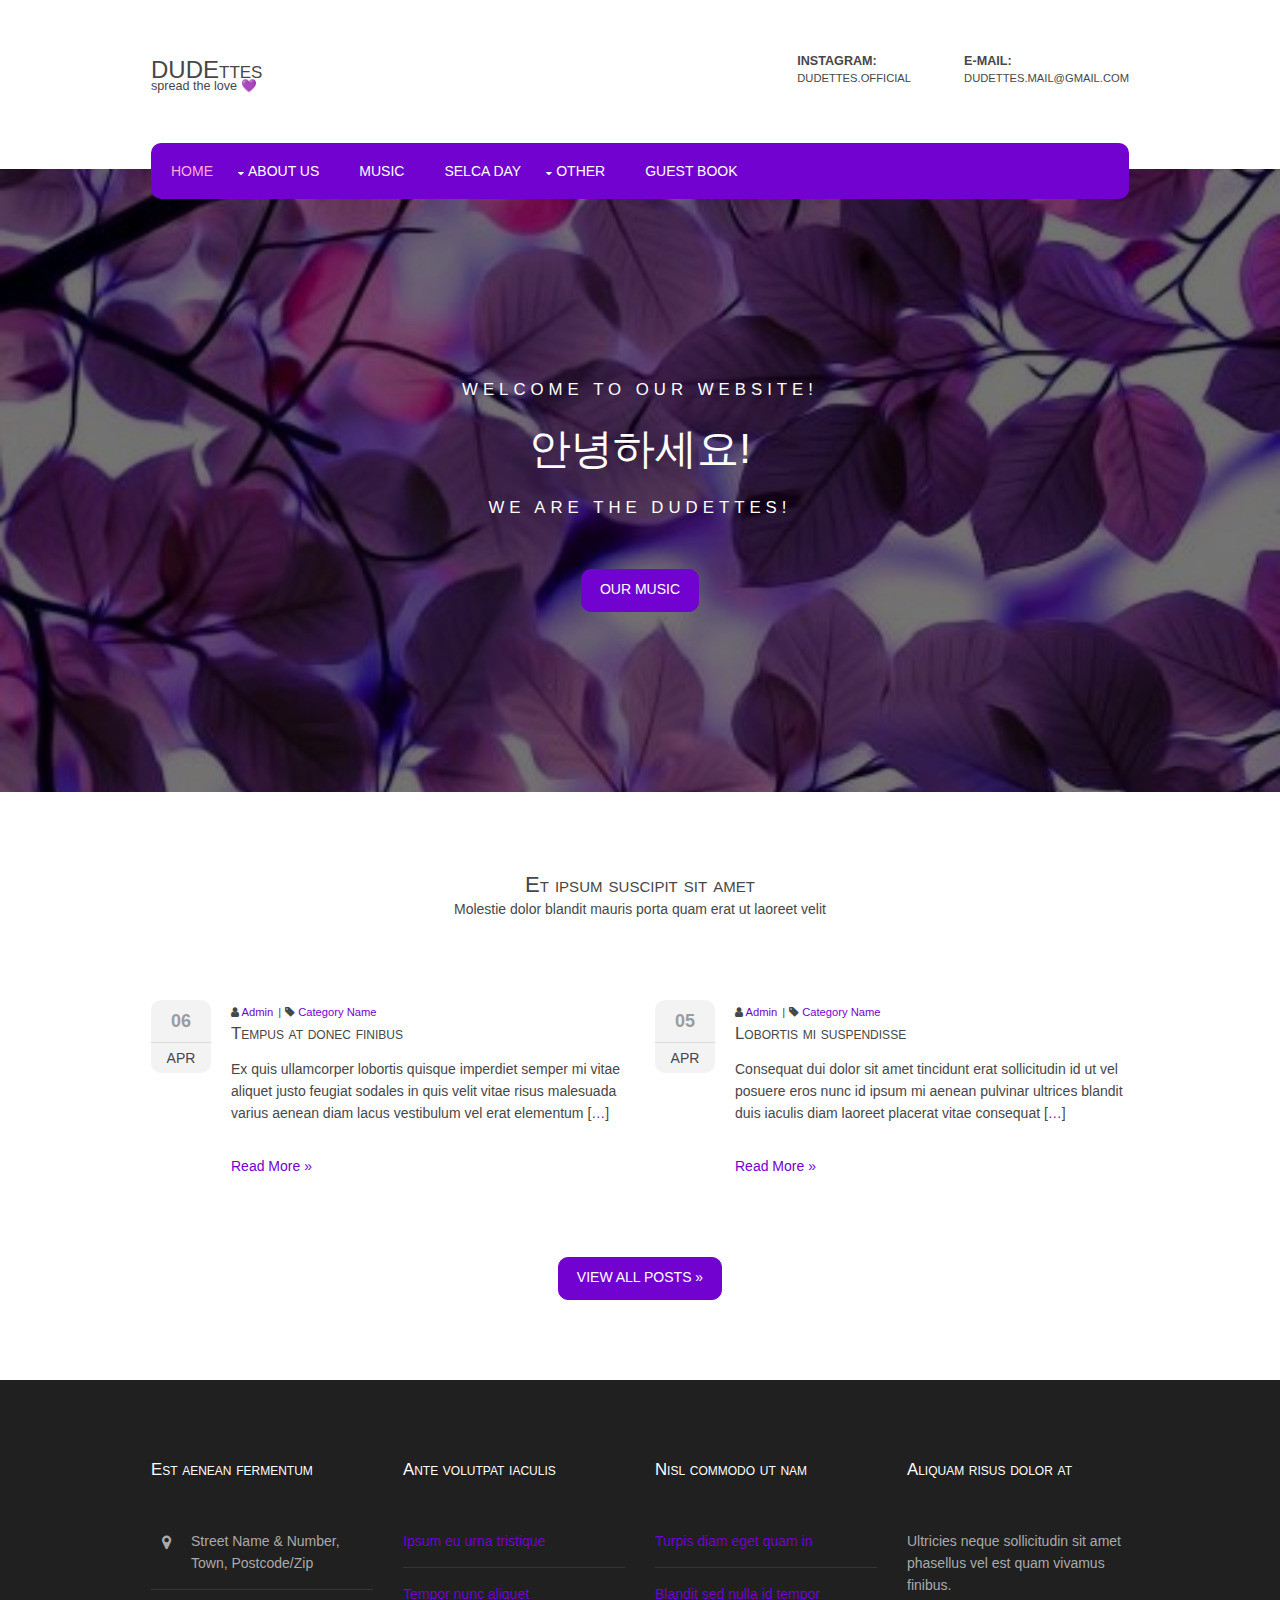
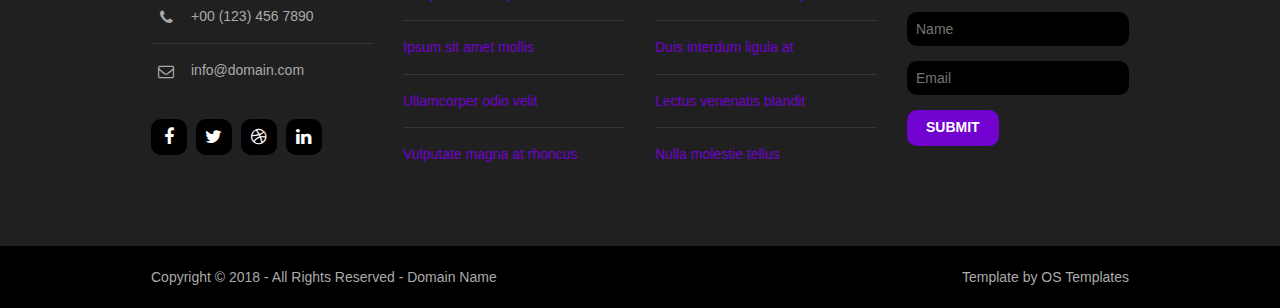
==== commit a2bd6936: "Adding background picture" ====
--- a/index.html
+++ b/index.html
@@ -44,13 +44,13 @@
           <li><a href="#l">Welcome</a></li>
           <li><a href="#">Member</a></li>
           <li><a href="#">Subunits</a></li>
+          <li><a href="#">Sightings</a></li>
         </ul>
       </li>
       <li><a href="#">Music</a></li>
       <li><a href="#">Selca Day</a></li>
       <li><a class="drop" href="#">Other</a>
         <ul>
-          <li><a href="#">Sightings</a></li>
           <li><a href="#">Merchandise</a></li>
           <li><a href="#">Travelblog</a></li>
           <li><a href="#">Statements</a></li>
@@ -64,7 +64,7 @@
 <!-- ################################################################################################ -->
 <!-- ################################################################################################ -->
 <!-- ################################################################################################ -->
-<div class="wrapper bgded overlay" style="background-image:url('images/demo/backgrounds/01.png');">
+<div class="wrapper bgded overlay" style="background-image:url('images/background.jpg');">
   <div id="pageintro" class="hoc clear">
     <!-- ################################################################################################ -->
     <article>
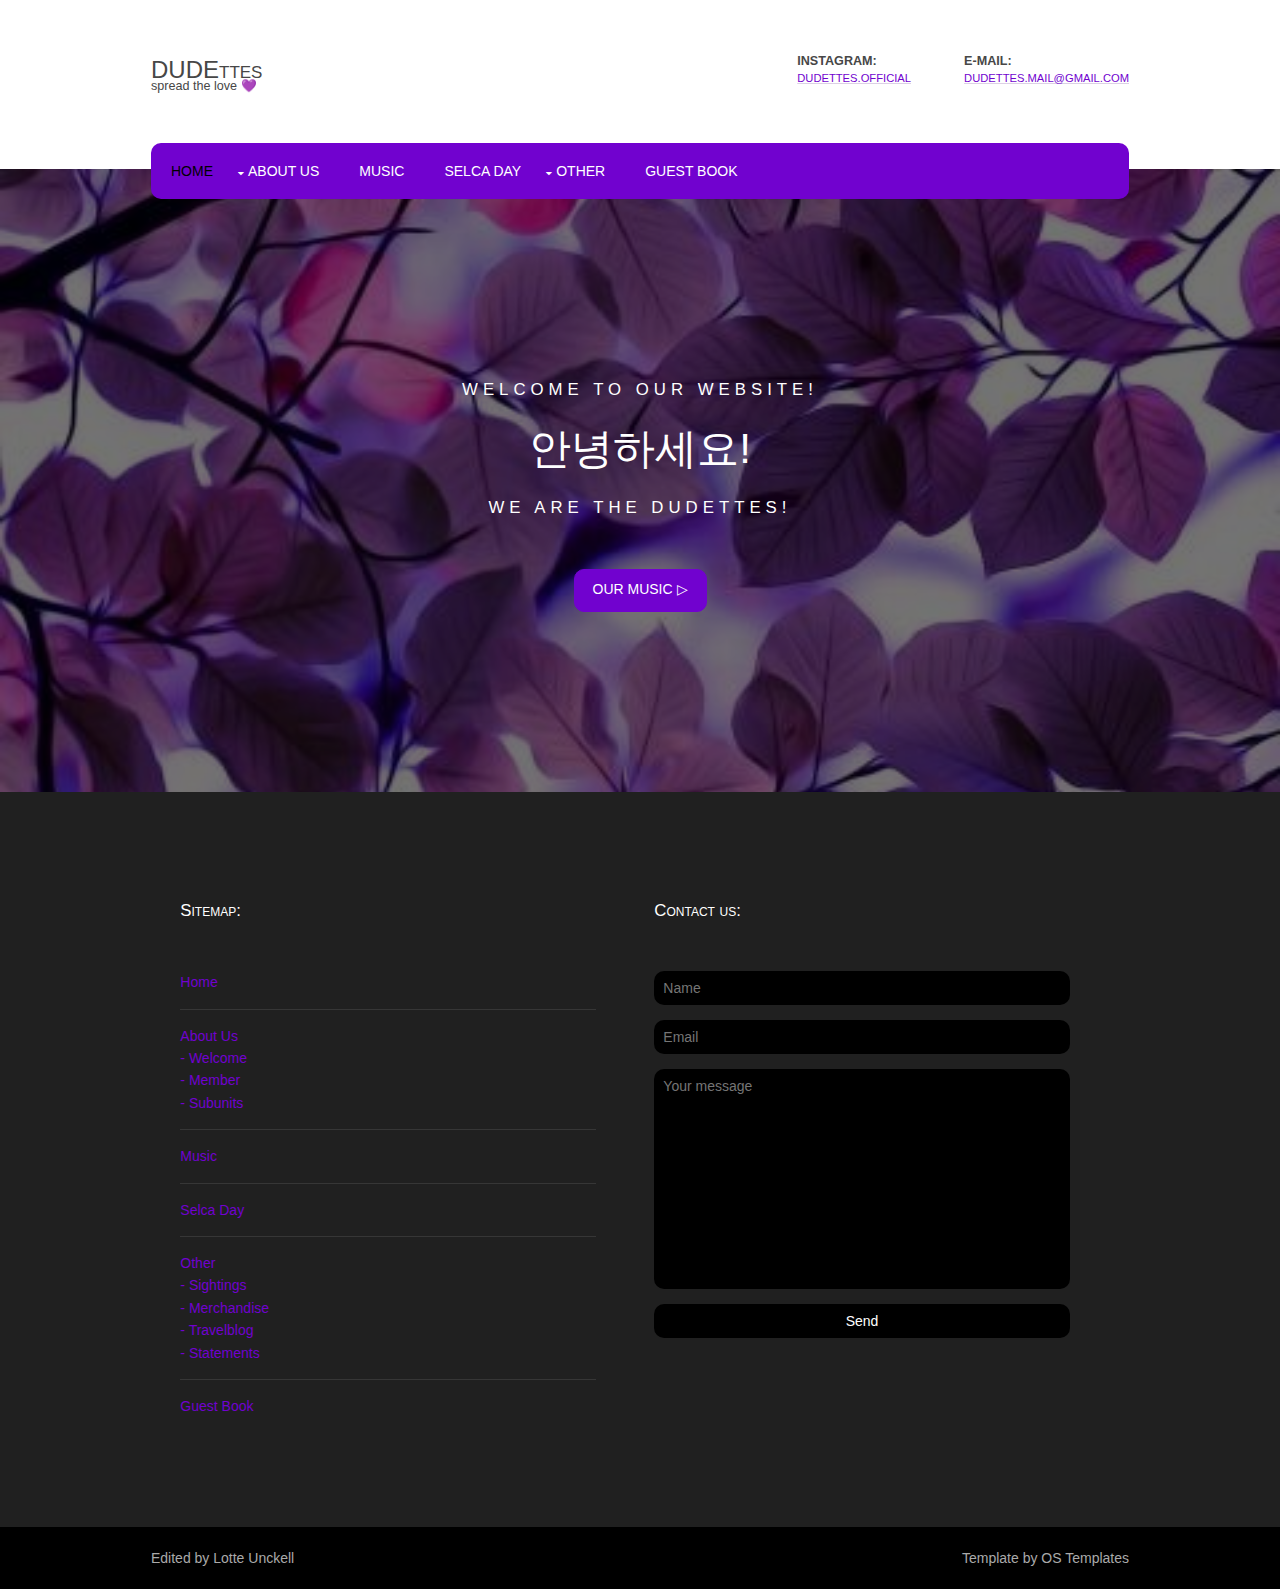
==== commit f2824bc0: "Some more layout stuff" ====
--- a/index.html
+++ b/index.html
@@ -28,9 +28,9 @@
     <div id="quickinfo" class="fl_right">
       <ul class="nospace inline">
         <li><strong>Instagram:</strong><br>
-          <a href="https://www.instagram.com/dudettes.official/">dudettes.official</a></li>
+          <a id="a" href="https://www.instagram.com/dudettes.official/">dudettes.official</a></li>
         <li><strong>E-Mail:</strong><br>
-          dudettes.mail@gmail.com</li>
+          <a id="a" href="#contact">dudettes.mail@gmail.com</a></li>
       </ul>
     </div>
     <!-- ################################################################################################ -->
@@ -41,22 +41,22 @@
       <li class="active"><a href="index.html">Home</a></li>
       <li><a class="drop" href="about.html">About Us</a>
         <ul>
-          <li><a href="#l">Welcome</a></li>
+          <li><a href="#">Welcome</a></li>
           <li><a href="#">Member</a></li>
           <li><a href="#">Subunits</a></li>
           <li><a href="#">Sightings</a></li>
         </ul>
       </li>
-      <li><a href="#">Music</a></li>
-      <li><a href="#">Selca Day</a></li>
-      <li><a class="drop" href="#">Other</a>
+      <li><a href="music.html">Music</a></li>
+      <li><a href="selca_day.html">Selca Day</a></li>
+      <li><a class="drop" href="other.html">Other</a>
         <ul>
           <li><a href="#">Merchandise</a></li>
           <li><a href="#">Travelblog</a></li>
           <li><a href="#">Statements</a></li>
         </ul>
       </li>
-      <li><a href="#">Guest Book</a></li>
+      <li><a href="guest_book.html">Guest Book</a></li>
     </ul>
     <!-- ################################################################################################ -->
   </nav>
@@ -71,7 +71,7 @@
       <p>Welcome to our website!</p>
       <h3 class="heading">안녕하세요!</h3>
       <p>We are the DUDEttes!</p>
-      <footer><a class="btn" href="#">Our Music</a></footer>
+      <footer><a class="btn" href="#">Our Music ▷</a></footer>
     </article>
     <!-- ################################################################################################ -->
   </div>
@@ -79,101 +79,37 @@
 <!-- ################################################################################################ -->
 <!-- ################################################################################################ -->
 <!-- ################################################################################################ -->
-<div class="wrapper row3">
-  <section class="hoc container clear">
-    <!-- ################################################################################################ -->
-    <div class="sectiontitle">
-      <h6 class="heading">Et ipsum suscipit sit amet</h6>
-      <p>Molestie dolor blandit mauris porta quam erat ut laoreet velit</p>
-    </div>
-    <ul class="nospace group latest">
-      <li class="one_half first">
-        <article>
-          <div class="excerpt">
-            <ul class="nospace meta">
-              <li><i class="fa fa-user"></i> <a href="#">Admin</a></li>
-              <li><i class="fa fa-tag"></i> <a href="#">Category Name</a></li>
-            </ul>
-            <h6 class="heading">Tempus at donec finibus</h6>
-            <p>Ex quis ullamcorper lobortis quisque imperdiet semper mi vitae aliquet justo feugiat sodales in quis velit vitae risus malesuada varius aenean diam lacus vestibulum vel erat elementum [<a href="#">&hellip;</a>]</p>
-            <footer><a href="#">Read More &raquo;</a></footer>
-          </div>
-          <time datetime="2045-04-06T08:15+00:00"><strong>06</strong> <em>Apr</em></time>
-        </article>
-      </li>
-      <li class="one_half">
-        <article>
-          <div class="excerpt">
-            <ul class="nospace meta">
-              <li><i class="fa fa-user"></i> <a href="#">Admin</a></li>
-              <li><i class="fa fa-tag"></i> <a href="#">Category Name</a></li>
-            </ul>
-            <h6 class="heading">Lobortis mi suspendisse</h6>
-            <p>Consequat dui dolor sit amet tincidunt erat sollicitudin id ut vel posuere eros nunc id ipsum mi aenean pulvinar ultrices blandit duis iaculis diam laoreet placerat vitae consequat [<a href="#">&hellip;</a>]</p>
-            <footer><a href="#">Read More &raquo;</a></footer>
-          </div>
-          <time datetime="2045-04-05T08:15+00:00"><strong>05</strong> <em>Apr</em></time>
-        </article>
-      </li>
-    </ul>
-    <footer class="center"><a class="btn" href="#">View All Posts &raquo;</a></footer>
-    <!-- ################################################################################################ -->
-  </section>
-</div>
-<!-- ################################################################################################ -->
-<!-- ################################################################################################ -->
-<!-- ################################################################################################ -->
 <div class="wrapper row4">
   <footer id="footer" class="hoc clear">
     <!-- ################################################################################################ -->
-    <div class="one_quarter first">
-      <h6 class="heading">Est aenean fermentum</h6>
-      <ul class="nospace btmspace-30 linklist contact">
-        <li><i class="fa fa-map-marker"></i>
-          <address>
-          Street Name &amp; Number, Town, Postcode/Zip
-          </address>
-        </li>
-        <li><i class="fa fa-phone"></i> +00 (123) 456 7890</li>
-        <li><i class="fa fa-envelope-o"></i> info@domain.com</li>
-      </ul>
-      <ul class="faico clear">
-        <li><a class="faicon-facebook" href="#"><i class="fa fa-facebook"></i></a></li>
-        <li><a class="faicon-twitter" href="#"><i class="fa fa-twitter"></i></a></li>
-        <li><a class="faicon-dribble" href="#"><i class="fa fa-dribbble"></i></a></li>
-        <li><a class="faicon-linkedin" href="#"><i class="fa fa-linkedin"></i></a></li>
+    <div class="one_half">
+      <h6 class="heading">Sitemap:</h6>
+      <ul class="nospace linklist">
+        <li><a href="index.html">Home</a></li>
+        <li><a href="about.html">About Us</a><br>
+            <a href="#">- Welcome</a><br>
+            <a href="#">- Member</a><br>
+            <a href="#">- Subunits</a><br>
+          </li>
+        <li><a href="music.html">Music</a></li>
+        <li><a href="selca_day.html">Selca Day</a></li>
+        <li><a href="other.html">Other</a><br>
+            <a href="#">- Sightings</a><br>
+            <a href="#">- Merchandise</a><br>
+            <a href="#">- Travelblog</a><br>
+            <a href="#">- Statements</a><br>
+          </li>
+        <li><a href="guest_book.html">Guest Book</a></li>
       </ul>
     </div>
-    <div class="one_quarter">
-      <h6 class="heading">Ante volutpat iaculis</h6>
-      <ul class="nospace linklist">
-        <li><a href="#">Ipsum eu urna tristique</a></li>
-        <li><a href="#">Tempor nunc aliquet</a></li>
-        <li><a href="#">Ipsum sit amet mollis</a></li>
-        <li><a href="#">Ullamcorper odio velit</a></li>
-        <li><a href="#">Vulputate magna at rhoncus</a></li>
-      </ul>
-    </div>
-    <div class="one_quarter">
-      <h6 class="heading">Nisl commodo ut nam</h6>
-      <ul class="nospace linklist">
-        <li><a href="#">Turpis diam eget quam in</a></li>
-        <li><a href="#">Blandit sed nulla id tempor</a></li>
-        <li><a href="#">Duis interdum ligula at</a></li>
-        <li><a href="#">Lectus venenatis blandit</a></li>
-        <li><a href="#">Nulla molestie tellus</a></li>
-      </ul>
-    </div>
-    <div class="one_quarter">
-      <h6 class="heading">Aliquam risus dolor at</h6>
-      <p class="nospace btmspace-15">Ultricies neque sollicitudin sit amet phasellus vel est quam vivamus finibus.</p>
-      <form method="post" action="#">
-        <fieldset>
-          <legend>Newsletter:</legend>
-          <input class="btmspace-15" type="text" value="" placeholder="Name">
-          <input class="btmspace-15" type="text" value="" placeholder="Email">
-          <button type="submit" value="submit">Submit</button>
-        </fieldset>
+    <div class="one_half">
+      <h6 class="heading">Contact us:</h6>
+      <form id="contact" action="https://formspree.io/dudettes.mail@gmail.com"
+      method="POST">
+        <input class="btmspace-15" type="text" name="name" placeholder="Name">
+        <input class="btmspace-15" type="email" name="email" placeholder="Email">
+        <textarea id="messagebox" class="btmspace-15" name="message" placeholder="Your message"></textarea>
+        <input type="submit" value="Send">
       </form>
     </div>
     <!-- ################################################################################################ -->
@@ -185,7 +121,7 @@
 <div class="wrapper row5">
   <div id="copyright" class="hoc clear">
     <!-- ################################################################################################ -->
-    <p class="fl_left">Copyright &copy; 2018 - All Rights Reserved - <a href="#">Domain Name</a></p>
+    <p class="fl_left">Edited by <a href="https://lotteunckell.github.io">Lotte Unckell</a></p>
     <p class="fl_right">Template by <a target="_blank" href="https://www.os-templates.com/" title="Free Website Templates">OS Templates</a></p>
     <!-- ################################################################################################ -->
   </div>
--- a/layout/styles/layout.css
+++ b/layout/styles/layout.css
@@ -101,7 +101,7 @@
 #comments .comcont p{margin:10px 5px 10px 0; padding:0;}
 
 #comments form{display:block; width:100%;}
-#comments input, #comments textarea{width:100%; padding:10px; border:1px solid;}
+#comments input, #messagebox, #comments textarea{width:100%; padding:10px; border:1px solid;}
 #comments textarea{overflow:auto;}
 #comments div{margin-bottom:15px;}
 #comments input[type="submit"], #comments input[type="reset"]{display:inline-block; width:auto; min-width:150px; margin:0; padding:8px 5px; cursor:pointer;}
@@ -130,14 +130,10 @@
 #footer .linklist li:last-child{margin:0; padding:0; border:none;}
 #footer .linklist li::before, #footer .linklist li::after{display:table; content:"";}
 #footer .linklist li, #footer .linklist li::after{clear:both;}
-
-#footer .contact{}
-#footer .contact.linklist li, #footer .contact.linklist li:last-child{position:relative; padding-left:40px;}
-#footer .contact li *{margin:0; padding:0; line-height:1.6;}
-#footer .contact li i{display:block; position:absolute; top:0; left:0; width:30px; font-size:16px; text-align:center;}
-
-#footer input, #footer button{border:1px solid;}
-#footer input{display:block; width:100%; padding:8px;}
+#messagebox{height:220px; width:auto;}
+
+#footer input,#messagebox, #footer button{border:1px solid;}
+#footer input, #messagebox{display:block; width:100%; padding:8px;}
 #footer button{padding:8px 18px 10px; text-transform:uppercase; font-weight:700; cursor:pointer;}
 
 
@@ -158,7 +154,7 @@
 
 /* Add some roundness to individual elements - remove if not wanted
 --------------------------------------------------------------------------------------------------------------- */
-input, button, .btn, .faico a, #backtotop, img, #introblocks li, #mainav, .overview > li figure a::after, .latest article time, .pagination a, .pagination strong{border-radius:10px;}
+input, #messagebox, button, .btn, .faico a, #backtotop, img, #introblocks li, #mainav, .overview > li figure a::after, .latest article time, .pagination a, .pagination strong{border-radius:10px;}
 
 
 /* ------------------------------------------------------------------------------------------------------------ */
@@ -276,10 +272,10 @@
 --------------------------------------------------------------------------------------------------------------- */
 body{color:#474747; background-color:#FFFFFF;}
 a{color:#7102CF;}
-a:active, a:focus{background:transparent;}/* IE10 + 11 Bugfix - prevents grey background */
+#a{color:#7102CF !important; text-decoration: underline #dcd0e5 !important}
 hr, .borderedbox{border-color:#D7D7D7;}
 label span{color:#FF0000; background-color:inherit;}
-input:focus, textarea:focus, *:required:focus{border-color:#56AED4;}
+input:focus,#messagebox:focus, textarea:focus, *:required:focus{border-color:#56AED4;}
 
 .overlay{color:#FFFFFF; background-color:inherit;}
 .overlay::after{color:inherit; background-color:rgba(0,0,0,.55);}
@@ -321,18 +317,18 @@
 #footer .heading{color:#FFFFFF;}
 #footer hr, #footer .borderedbox, #footer .linklist li{border-color:rgba(255,255,255,.1);}
 
-#footer input, #footer button{border-color:transparent;}
-#footer input{color:#FFFFFF; background-color:#000000;}
-#footer input:focus{border-color:#7102CF;}
+#footer input,#messagebox, #footer button{border-color:transparent;}
+#footer input, #messagebox{color:#FFFFFF; background-color:#000000;}
+#footer input:focus, #messagebox:focus{border-color:#7102CF;}
 #footer button{color:#FFFFFF; background-color:#7102CF;}
 
 
 /* Navigation */
 #mainav{color:#FFFFFF; background-color:#7102CF;}
 #mainav li a{color:inherit;}
-#mainav .active a, #mainav a:hover, #mainav li:hover > a{color:#FDABDC; background-color:inherit;}
-#mainav li li a, #mainav .active li a{color:#FFFFFF; background-color:rgba(157,5,82,.5);/* #7102CF */ border-color:rgba(0,0,0,.6);}
-#mainav li li:hover > a, #mainav .active .active > a{color:#FDABDC; background-color:#7102CF;}
+#mainav .active a, #mainav a:hover, #mainav li:hover > a{color:#000000; background-color:inherit;}
+#mainav li li a, #mainav .active li a{color:#FFFFFF; background-color:rgba(113, 2, 207,.5);/* #7102CF */ border-color:rgba(0,0,0,.6);}
+#mainav li li:hover > a, #mainav .active .active > a{color:#000000; background-color:#7102CF;}
 #mainav form select{color:#474747; background-color:#FFFFFF;}
 
 #breadcrumb a{color:inherit; background-color:inherit;}
@@ -403,7 +399,7 @@
 	.imgl, .imgr{display:inline-block; float:none; margin:0 0 10px 0;}
 	.fl_left, .fl_right{display:block; float:none;}
 	.group .group > *:last-child, .clear .clear > *:last-child, .clear .group > *:last-child, .group .clear > *:last-child{margin-bottom:0;}/* Experimental - Needs more testing in different situations, stops double margin when stacking */
-	.one_half, .one_third, .two_third, .one_quarter, .two_quarter, .three_quarter{display:block; float:none; width:auto; margin:0 0 30px 0; padding:0;}
+	.one_half, .one_third, .two_third, .one_quarter, .two_quarter, .three_quarter{display:inline; float:none; width:auto; padding:3%;}
 
 	#header{text-align:center;}
 	#header #logo{margin:0 0 30px 0;}
@@ -434,4 +430,4 @@
 	.font-x3{font-size:1.6rem;}
 
 	#header #quickinfo li{display:block; margin-right:0;}
-}+}
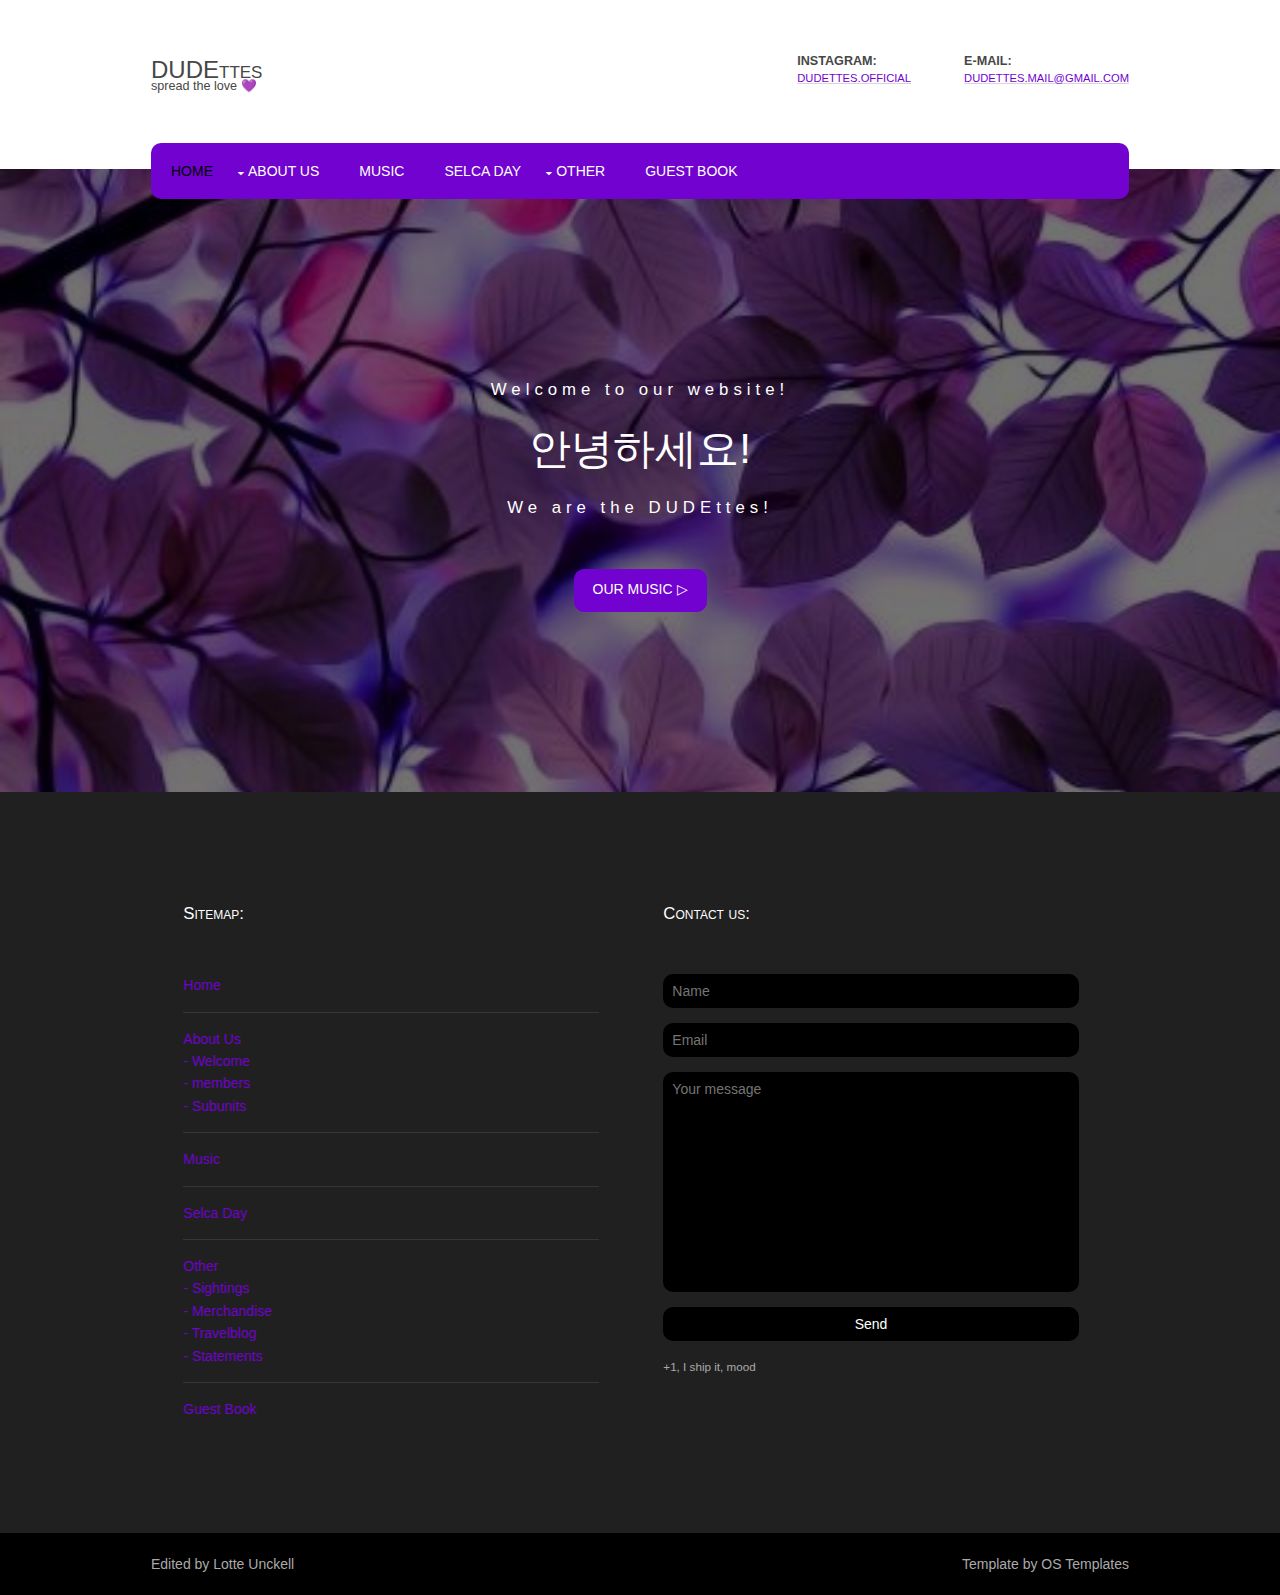
==== commit 02aa7a0f: "About.html done for now" ====
--- a/index.html
+++ b/index.html
@@ -41,19 +41,19 @@
       <li class="active"><a href="index.html">Home</a></li>
       <li><a class="drop" href="about.html">About Us</a>
         <ul>
-          <li><a href="#">Welcome</a></li>
-          <li><a href="#">Member</a></li>
-          <li><a href="#">Subunits</a></li>
-          <li><a href="#">Sightings</a></li>
+          <li><a href="about.html#welcome">Welcome</a></li>
+          <li><a href="about.html#members">members</a></li>
+          <li><a href="about.html#subunits">Subunits</a></li>
+          <li><a href="about.html#sightings">Sightings</a></li>
         </ul>
       </li>
       <li><a href="music.html">Music</a></li>
       <li><a href="selca_day.html">Selca Day</a></li>
       <li><a class="drop" href="other.html">Other</a>
         <ul>
-          <li><a href="#">Merchandise</a></li>
-          <li><a href="#">Travelblog</a></li>
-          <li><a href="#">Statements</a></li>
+          <li><a href="other.html#merchandise">Merchandise</a></li>
+          <li><a href="other.html#travelblog">Travelblog</a></li>
+          <li><a href="other.html#statements">Statements</a></li>
         </ul>
       </li>
       <li><a href="guest_book.html">Guest Book</a></li>
@@ -87,17 +87,17 @@
       <ul class="nospace linklist">
         <li><a href="index.html">Home</a></li>
         <li><a href="about.html">About Us</a><br>
-            <a href="#">- Welcome</a><br>
-            <a href="#">- Member</a><br>
-            <a href="#">- Subunits</a><br>
+            <a href="about.html#welcome">- Welcome</a><br>
+            <a href="about.html#members">- members</a><br>
+            <a href="about.html#subunits">- Subunits</a><br>
           </li>
         <li><a href="music.html">Music</a></li>
         <li><a href="selca_day.html">Selca Day</a></li>
         <li><a href="other.html">Other</a><br>
-            <a href="#">- Sightings</a><br>
-            <a href="#">- Merchandise</a><br>
-            <a href="#">- Travelblog</a><br>
-            <a href="#">- Statements</a><br>
+            <a href="other.html#sightings">- Sightings</a><br>
+            <a href="other.html#merchandise">- Merchandise</a><br>
+            <a href="other.html#travelblog">- Travelblog</a><br>
+            <a href="other.html#statements">- Statements</a><br>
           </li>
         <li><a href="guest_book.html">Guest Book</a></li>
       </ul>
@@ -111,6 +111,7 @@
         <textarea id="messagebox" class="btmspace-15" name="message" placeholder="Your message"></textarea>
         <input type="submit" value="Send">
       </form>
+      <p><small>+1, I ship it, mood</small></p>
     </div>
     <!-- ################################################################################################ -->
   </footer>
--- a/layout/styles/layout.css
+++ b/layout/styles/layout.css
@@ -41,13 +41,17 @@
 
 #pageintro article{display:block; max-width:65%; margin:0 auto; text-align:center;}
 #pageintro .heading{margin-bottom:20px; font-size:3rem;}
-#pageintro p{margin:0 0 20px 0; text-transform:uppercase; font-size:1.2rem; letter-spacing:5px;}
+#pageintro p{margin:0 0 20px 0; font-size:1.2rem; letter-spacing:5px;}
 #pageintro footer{margin-top:50px;}
 
+.text p{text-align:justify; letter-spacing: normal !important; }
 
 /* Content Area
 --------------------------------------------------------------------------------------------------------------- */
 .container{padding:80px 0;}
+#screenshot	*{display:block !important; margin: auto;}
+#screenshot a{color: white; text-align: center;}
+#memberinsta{color: white; text-decoration: underline;}
 
 /* Content */
 .container .content{}
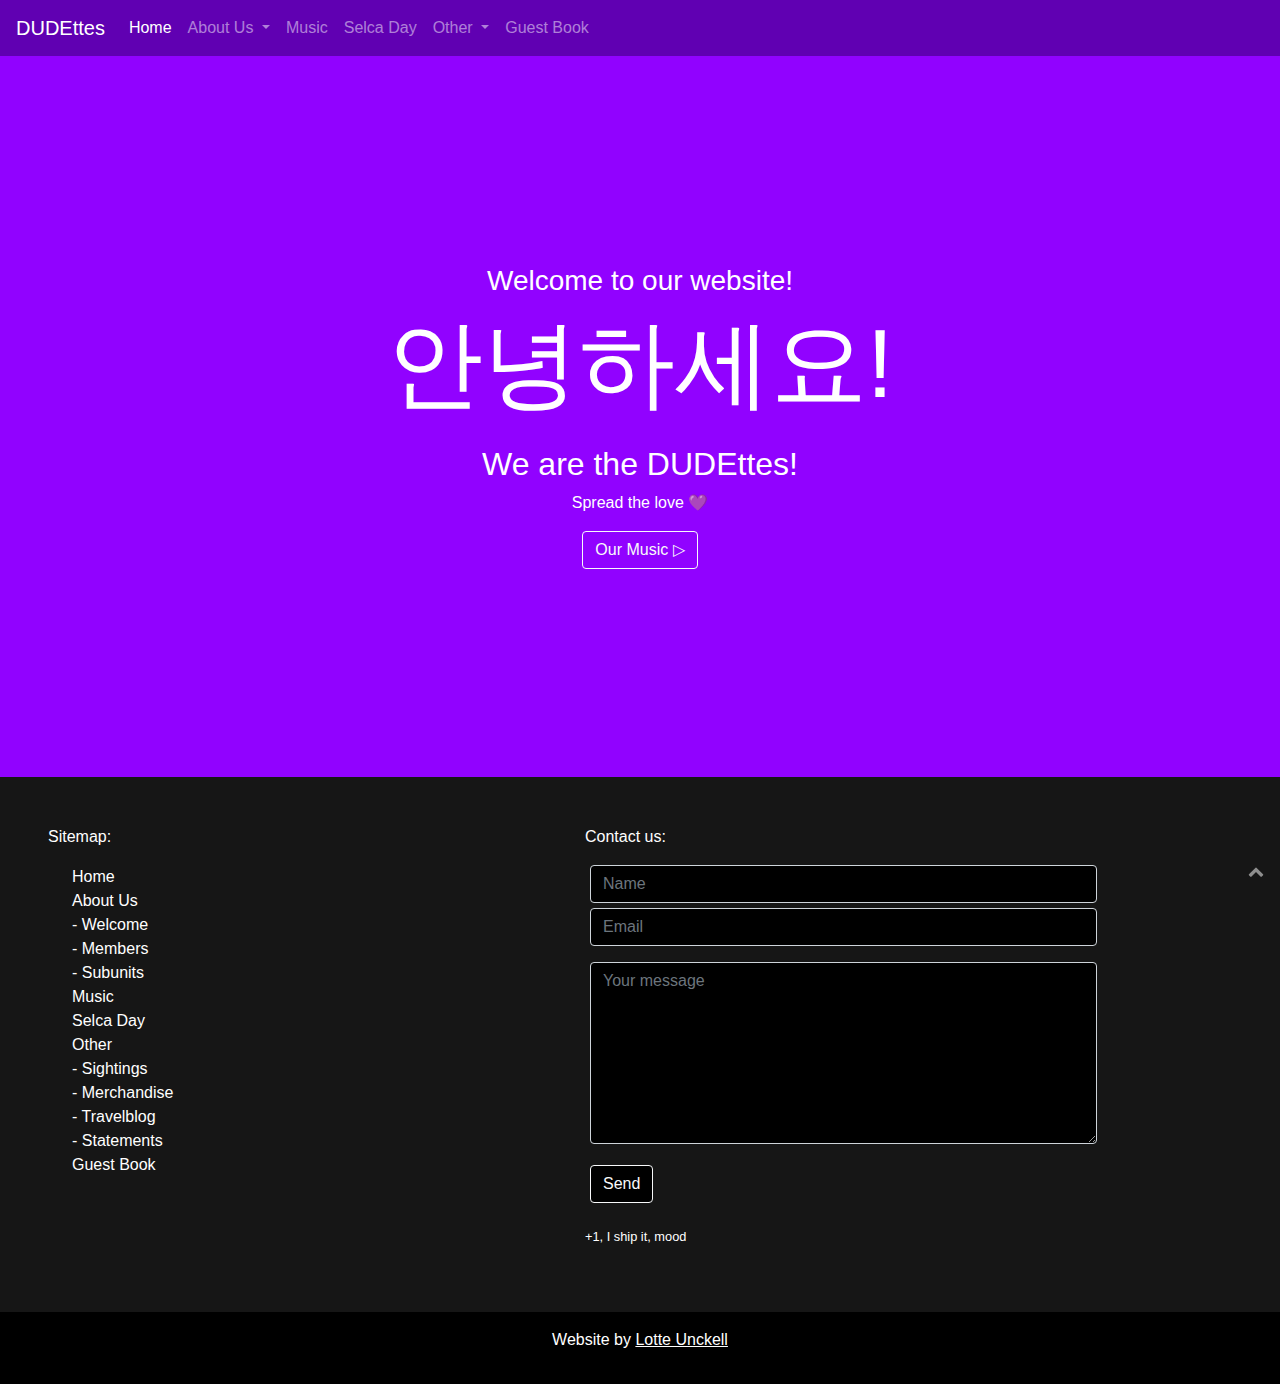
==== commit d84e48d0: "Switched from template to Bootstrap4" ====
--- a/index.html
+++ b/index.html
@@ -1,139 +1,129 @@
 <!DOCTYPE html>
-<!--
-Template Name: Chershoee
-Author: <a href="https://www.os-templates.com/">OS Templates</a>
-Author URI: https://www.os-templates.com/
-Licence: Free to use under our free template licence terms
-Licence URI: https://www.os-templates.com/template-terms
--->
-<html lang="">
-<!-- To declare your language - read more here: https://www.w3.org/International/questions/qa-html-language-declarations -->
+<html lang="de">
+
 <head>
-<title>DUDEttes</title>
-<meta charset="utf-8">
-<meta name="viewport" content="width=device-width, initial-scale=1.0, maximum-scale=1.0, user-scalable=no">
-<link href="layout/styles/layout.css" rel="stylesheet" type="text/css" media="all">
+    <meta name="viewport" content="width=device-width, initial-scale=1.0, maximum-scale=1.0, user-scalable=no">
+    <meta charset="UTF-8">
+    <meta name="viewport" content="width=device-width, initial-scale=1.0">
+    <meta http-equiv="X-UA-Compatible" content="ie=edge">
+    <title>DUDEttes</title>
+    <link rel="stylesheet" href="layout/bootstrap/css/bootstrap.min.css">
+    <link rel="stylesheet" href="layout/font-awesome/css/font-awesome.min.css">
+    <link rel="stylesheet" href="https://use.fontawesome.com/releases/v5.3.1/css/all.css" integrity="sha384-mzrmE5qonljUremFsqc01SB46JvROS7bZs3IO2EmfFsd15uHvIt+Y8vEf7N7fWAU" crossorigin="anonymous">
+    <link rel="stylesheet" href="layout/styles.css">
+    <link rel="icon" href="images/dudettes.ico.bmp" type="image/x-icon">
 </head>
-<body id="top">
-<!-- ################################################################################################ -->
-<!-- ################################################################################################ -->
-<!-- ################################################################################################ -->
-<div class="wrapper row1">
-  <header id="header" class="hoc clear">
-    <!-- ################################################################################################ -->
-    <div id="logo" class="fl_left">
-      <h1><a href="index.html">DUDEttes</a></h1>
-      <p>Spread the love 💜</p>
+
+<body id="top" class="bg-dark-pink">
+    <!--##########################################################################################################-->
+    <nav class="navbar navbar-expand-lg navbar-dark sticky-top bg-pink">
+        <a class="navbar-brand" href="index.html">DUDEttes</a>
+        <button class="navbar-toggler" type="button" data-toggle="collapse" data-target="#navbarSupportedContent" aria-controls="navbarSupportedContent" aria-expanded="false" aria-label="Toggle navigation">
+            <span class="navbar-toggler-icon"></span>
+        </button>
+
+        <div class="collapse navbar-collapse" id="navbarSupportedContent">
+            <ul class="navbar-nav mr-auto">
+                <li class="nav-item active">
+                    <a class="nav-link" href="index.html">Home<span class="sr-only">(current)</span></a>
+                </li>
+                <li class="nav-item dropdown">
+                    <a class="nav-link dropdown-toggle" href="about.html" id="navbarDropdown" role="button" data-toggle="dropdown" aria-haspopup="true" aria-expanded="false">
+                        About Us
+                    </a>
+                    <div class="dropdown-menu bg-pink-transparent" aria-labelledby="navbarDropdown">
+                        <a class="dropdown-item" href="about.html#welcome">Welcome</a>
+                        <a class="dropdown-item" href="about.html#members">Members</a>
+                        <a class="dropdown-item" href="about.html#subunits">Subunits</a>
+                        <div class="dropdown-divider"></div>
+                        <a class="dropdown-item" href="about.html#sightings">Sightings</a>
+                    </div>
+                </li>
+                <li class="nav-item">
+                    <a class="nav-link" href="music.html">Music</a>
+                </li>
+                <li class="nav-item">
+                    <a class="nav-link" href="selca_day.html">Selca Day</a>
+                </li>
+                <li class="nav-item dropdown">
+                    <a class="nav-link dropdown-toggle" href="other.html" id="navbarDropdown" role="button" data-toggle="dropdown" aria-haspopup="true" aria-expanded="false">
+                        Other
+                    </a>
+                    <div class="dropdown-menu bg-pink-transparent" aria-labelledby="navbarDropdown">
+                        <a class="dropdown-item" href="other.html#merchandise">Merchandise</a>
+                        <a class="dropdown-item" href="other.html#travelblog">Travelblog</a>
+                        <a class="dropdown-item" href="other.html#statements">Statements</a>
+                    </div>
+                </li>
+                <li class="nav-item">
+                    <a class="nav-link" href="guest_book.html">Guest Book</a>
+                </li>
+            </ul>
+            <span class="navbar-text">
+                <a class="ml-5 mr-4" href="https://www.instagram.com/dudettes.official/"><i class="fab fa-instagram"></i></a>
+                <a class="mr-5" href="#contact"><i class="fas fa-at"></i></a>
+            </span>
+        </div>
+    </nav>
+    <!--##########################################################################################################-->
+    <div class="index">
+        <div>
+            <article class="text-center text-white m-5">
+                <h3 class="font-weight-light">Welcome to our website!</h3>
+                <h3 class="display-1">안녕하세요!</h3>
+                <h2 class="font-weight-light pt-3">We are the DUDEttes!</h2>
+                <p class="text-center">Spread the love 💜</p>
+                <a href="#" class="btn btn-outline-light" role="button" aria-pressed="true">Our Music ▷</a>
+            </article>
+        </div>
     </div>
-    <div id="quickinfo" class="fl_right">
-      <ul class="nospace inline">
-        <li><strong>Instagram:</strong><br>
-          <a id="a" href="https://www.instagram.com/dudettes.official/">dudettes.official</a></li>
-        <li><strong>E-Mail:</strong><br>
-          <a id="a" href="#contact">dudettes.mail@gmail.com</a></li>
-      </ul>
+    <!--##########################################################################################################-->
+    <footer class="bg-dark-pink text-light m-0 p-5 w-100 container">
+        <div class="row">
+            <div class="col">
+                <p class="font-weight-light">Sitemap:</p>
+                <div class="list-group ml-4">
+                    <a class="text-white font-weight-light" href="index.html">Home</a>
+                    <a class="text-white font-weight-light" href="about.html">About Us</a>
+                    <a class="text-white font-weight-light" href="about.html#welcome">- Welcome</a>
+                    <a class="text-white font-weight-light" href="about.html#members">- Members</a>
+                    <a class="text-white font-weight-light" href="about.html#subunits">- Subunits</a>
+                    <a class="text-white font-weight-light" href="music.html">Music</a>
+                    <a class="text-white font-weight-light" href="selca_day.html">Selca Day</a>
+                    <a class="text-white font-weight-light" href="other.html">Other</a>
+                    <a class="text-white font-weight-light" href="other.html#sightings">- Sightings</a>
+                    <a class="text-white font-weight-light" href="other.html#merchandise">- Merchandise</a>
+                    <a class="text-white font-weight-light" href="other.html#travelblog">- Travelblog</a>
+                    <a class="text-white font-weight-light" href="other.html#statements">- Statements</a>
+                    <a class="text-white font-weight-light" href="guest_book.html">Guest Book</a>
+                </div>
+            </div>
+            <div class="col">
+                <p class="font-weight-light">Contact us:</p>
+                <form id="contact" action="https://formspree.io/dudettes.mail@gmail.com" method="POST">
+                    <div class="form-group">
+                        <input class="form-control bg-black" type="text" name="name" placeholder="Name">
+                        <input class="form-control bg-black" type="email" name="email" placeholder="Email">
+                    </div>
+                    <div class="form-group">
+                        <textarea rows="7" id="messagebox" class="form-control bg-black" name="message" placeholder="Your message"></textarea>
+                    </div>
+                    <div class="form-group">
+                        <input class="btn btn-outline-light bg-black" type="submit" value="Send">
+                    </div>
+                </form>
+                <p><small>+1, I ship it, mood</small></p>
+            </div>
+        </div>
+    </footer>
+    <div class="bg-black m-0 p-3 w-100">
+        <p class="text-center text-white font-weight-light">Website by <a class="text-white" href="https://lotteunckell.github.io">Lotte Unckell</a></p>
     </div>
-    <!-- ################################################################################################ -->
-  </header>
-  <nav id="mainav" class="hoc clear">
-    <!-- ################################################################################################ -->
-    <ul class="clear">
-      <li class="active"><a href="index.html">Home</a></li>
-      <li><a class="drop" href="about.html">About Us</a>
-        <ul>
-          <li><a href="about.html#welcome">Welcome</a></li>
-          <li><a href="about.html#members">members</a></li>
-          <li><a href="about.html#subunits">Subunits</a></li>
-          <li><a href="about.html#sightings">Sightings</a></li>
-        </ul>
-      </li>
-      <li><a href="music.html">Music</a></li>
-      <li><a href="selca_day.html">Selca Day</a></li>
-      <li><a class="drop" href="other.html">Other</a>
-        <ul>
-          <li><a href="other.html#merchandise">Merchandise</a></li>
-          <li><a href="other.html#travelblog">Travelblog</a></li>
-          <li><a href="other.html#statements">Statements</a></li>
-        </ul>
-      </li>
-      <li><a href="guest_book.html">Guest Book</a></li>
-    </ul>
-    <!-- ################################################################################################ -->
-  </nav>
-</div>
-<!-- ################################################################################################ -->
-<!-- ################################################################################################ -->
-<!-- ################################################################################################ -->
-<div class="wrapper bgded overlay" style="background-image:url('images/background.jpg');">
-  <div id="pageintro" class="hoc clear">
-    <!-- ################################################################################################ -->
-    <article>
-      <p>Welcome to our website!</p>
-      <h3 class="heading">안녕하세요!</h3>
-      <p>We are the DUDEttes!</p>
-      <footer><a class="btn" href="#">Our Music ▷</a></footer>
-    </article>
-    <!-- ################################################################################################ -->
-  </div>
-</div>
-<!-- ################################################################################################ -->
-<!-- ################################################################################################ -->
-<!-- ################################################################################################ -->
-<div class="wrapper row4">
-  <footer id="footer" class="hoc clear">
-    <!-- ################################################################################################ -->
-    <div class="one_half">
-      <h6 class="heading">Sitemap:</h6>
-      <ul class="nospace linklist">
-        <li><a href="index.html">Home</a></li>
-        <li><a href="about.html">About Us</a><br>
-            <a href="about.html#welcome">- Welcome</a><br>
-            <a href="about.html#members">- members</a><br>
-            <a href="about.html#subunits">- Subunits</a><br>
-          </li>
-        <li><a href="music.html">Music</a></li>
-        <li><a href="selca_day.html">Selca Day</a></li>
-        <li><a href="other.html">Other</a><br>
-            <a href="other.html#sightings">- Sightings</a><br>
-            <a href="other.html#merchandise">- Merchandise</a><br>
-            <a href="other.html#travelblog">- Travelblog</a><br>
-            <a href="other.html#statements">- Statements</a><br>
-          </li>
-        <li><a href="guest_book.html">Guest Book</a></li>
-      </ul>
-    </div>
-    <div class="one_half">
-      <h6 class="heading">Contact us:</h6>
-      <form id="contact" action="https://formspree.io/dudettes.mail@gmail.com"
-      method="POST">
-        <input class="btmspace-15" type="text" name="name" placeholder="Name">
-        <input class="btmspace-15" type="email" name="email" placeholder="Email">
-        <textarea id="messagebox" class="btmspace-15" name="message" placeholder="Your message"></textarea>
-        <input type="submit" value="Send">
-      </form>
-      <p><small>+1, I ship it, mood</small></p>
-    </div>
-    <!-- ################################################################################################ -->
-  </footer>
-</div>
-<!-- ################################################################################################ -->
-<!-- ################################################################################################ -->
-<!-- ################################################################################################ -->
-<div class="wrapper row5">
-  <div id="copyright" class="hoc clear">
-    <!-- ################################################################################################ -->
-    <p class="fl_left">Edited by <a href="https://lotteunckell.github.io">Lotte Unckell</a></p>
-    <p class="fl_right">Template by <a target="_blank" href="https://www.os-templates.com/" title="Free Website Templates">OS Templates</a></p>
-    <!-- ################################################################################################ -->
-  </div>
-</div>
-<!-- ################################################################################################ -->
-<!-- ################################################################################################ -->
-<!-- ################################################################################################ -->
-<a id="backtotop" href="#top"><i class="fa fa-chevron-up"></i></a>
-<!-- JAVASCRIPTS -->
-<script src="layout/scripts/jquery.min.js"></script>
-<script src="layout/scripts/jquery.backtotop.js"></script>
-<script src="layout/scripts/jquery.mobilemenu.js"></script>
+    <a class="fixed-bottom text-right p-3" href="#top"><i class="fa fa-chevron-up backtotop"></i></a>
+
+    <script src="https://code.jquery.com/jquery-3.2.1.slim.min.js" integrity="sha384-KJ3o2DKtIkvYIK3UENzmM7KCkRr/rE9/Qpg6aAZGJwFDMVNA/GpGFF93hXpG5KkN" crossorigin="anonymous"></script>
+    <script src="https://cdnjs.cloudflare.com/ajax/libs/popper.js/1.11.0/umd/popper.min.js" integrity="sha384-b/U6ypiBEHpOf/4+1nzFpr53nxSS+GLCkfwBdFNTxtclqqenISfwAzpKaMNFNmj4" crossorigin="anonymous"></script>
+    <script src="layout/bootstrap/js/bootstrap.min.js"></script>
 </body>
+
 </html>
--- a/layout/styles.css
+++ b/layout/styles.css
@@ -0,0 +1,81 @@
+p>a, .a, #a {
+  color: #ffffff;
+  text-decoration:underline;
+  }
+
+#a-dark {
+  color: #000000;
+  text-decoration:underline;
+}
+
+p {
+  text-align: justify;
+}
+
+*{
+  color: #ffffff;
+}
+
+.index {
+  padding: 10rem !important;
+  background-color: rgb(145, 2, 257);
+  background-repeat: no-repeat;
+  background-attachment: fixed;
+  background-size: 100%
+}
+
+.bg-pink-transparent {
+  background-color: rgba(96, 0, 178, 0.7);
+}
+
+.w-33{
+  width: 30%;
+}
+
+.bg-pink {
+  background-color: rgba(96, 0, 178, 1);
+}
+
+.bg-dark-pink {
+  background-color: #161616;
+}
+
+.bg-black {
+  background-color: #000000;
+  margin: 5px;
+}
+
+.backtotop {
+  position: fixed bottom right;
+}
+
+.backtotop {
+  color: #8e8e8e;
+}
+
+section {
+  display: inline-block;
+}
+
+.first {
+  margin: .25rem;
+  margin-left: 3rem;}
+.first p {text-align: left;}
+
+.second {
+  margin: .25rem;}
+.second p {text-align: left;}
+
+
+.third {
+  margin: .25rem;
+  margin-right: 1rem;}
+.third p {text-align: left;}
+
+.equalize-height {
+  height: 18rem;
+}
+
+.equalize-height-sm {
+  height: 14rem;
+}
